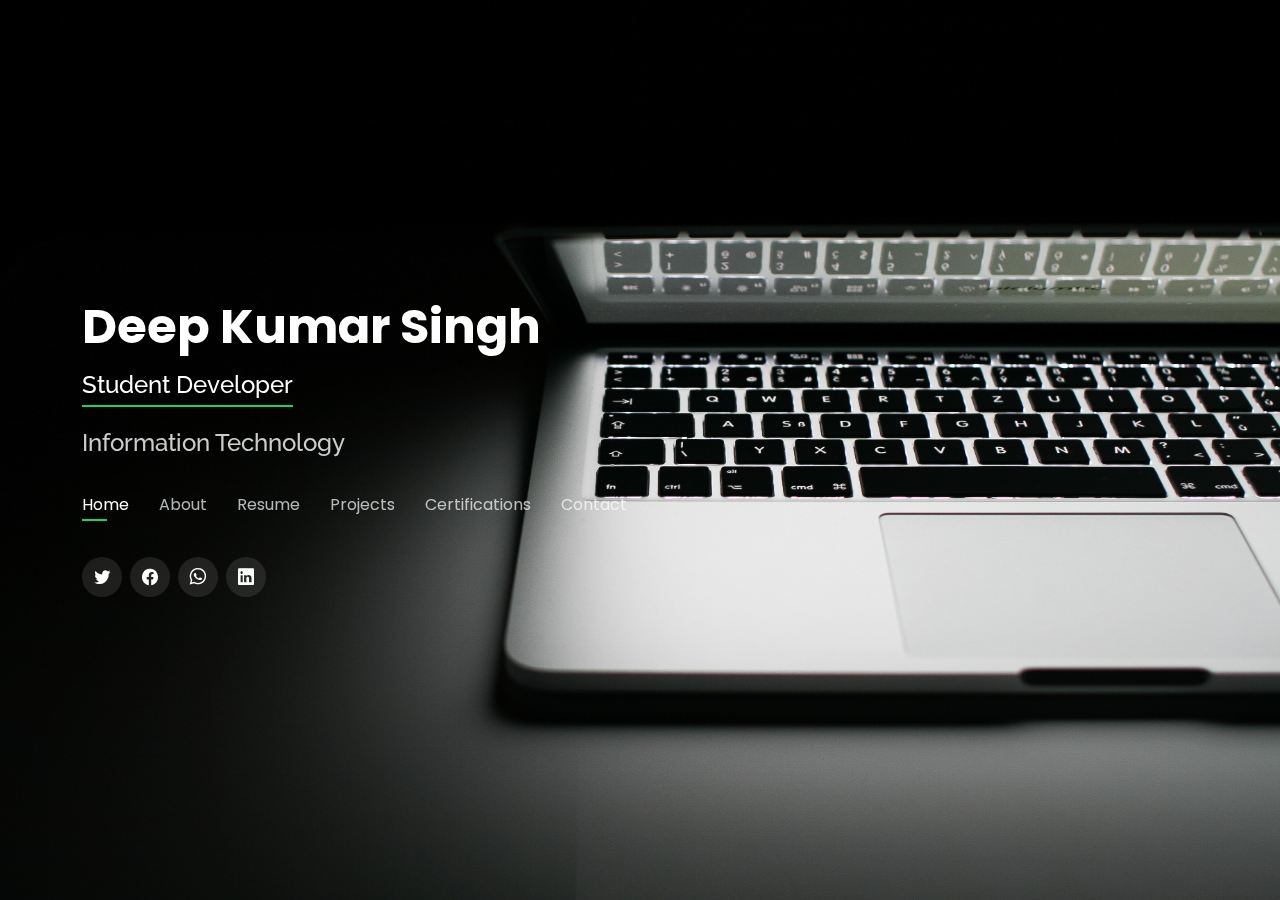
==== index.html @ 34a572dd "first commit" ====
<!DOCTYPE html>
<html lang="en">

<head>
  <meta charset="utf-8">
  <meta content="width=device-width, initial-scale=1.0" name="viewport">

  <title> DK Singh </title>
  <meta content="" name="description">
  <meta content="" name="keywords">

  <!-- Favicons -->
  <link href="assets/img/tab_logo.png" rel="icon">
  <link href="assets/img/apple-touch-icon.png" rel="apple-touch-icon">

  <!-- Google Fonts -->
  <link href="https://fonts.googleapis.com/css?family=Open+Sans:300,300i,400,400i,600,600i,700,700i|Raleway:300,300i,400,400i,500,500i,600,600i,700,700i|Poppins:300,300i,400,400i,500,500i,600,600i,700,700i" rel="stylesheet">

  <!-- Vendor CSS Files -->
  <link href="assets/vendor/bootstrap/css/bootstrap.min.css" rel="stylesheet">
  <link href="assets/vendor/bootstrap-icons/bootstrap-icons.css" rel="stylesheet">
  <link href="assets/vendor/boxicons/css/boxicons.min.css" rel="stylesheet">
  <link href="assets/vendor/glightbox/css/glightbox.min.css" rel="stylesheet">
  <link href="assets/vendor/remixicon/remixicon.css" rel="stylesheet">
  <link href="assets/vendor/swiper/swiper-bundle.min.css" rel="stylesheet">

  <!-- Template Main CSS File -->
  <link href="assets/css/style.css" rel="stylesheet">
</head>

<body>

  <!-- ======= Start of Header ======= -->
  <header id="header">
    <div class="container">
      <h1>
        <a href="index.html"> Deep Kumar Singh </a>
      </h1>      
      <h2> 
        <span> Student Developer </span> <br> <br>
        Information Technology 
      </h2>

      <!-- ======== Navbar Starts ======= -->
      <nav id="navbar" class="navbar">
        <ul>
          <li><a class="nav-link active" href="#header">Home</a></li>
          <li><a class="nav-link" href="#about">About</a></li>
          <li><a class="nav-link" href="#resume">Resume</a></li>
          <li><a class="nav-link" href="#portfolio">Projects</a></li>
          <li><a class="nav-link" href="#services">Certifications</a></li>
          <li><a class="nav-link" href="#contact">Contact</a></li>
        </ul>
        <i class="bi bi-list mobile-nav-toggle"></i>
      </nav>
      <!-- ======== Navbar Ends ======= -->

      <!-- ======== Social Media Links Starts ======= -->
      <div class="social-links">
        <a target="_blank" href="https://twitter.com/Deep_kmrsingh" class="twitter"><i class="bi bi-twitter"></i></a>
        <a target="_blank" href="https://www.facebook.com/people/Rockey-Mental/100054391650611" class="facebook"><i class="bi bi-facebook"></i></a>
        <a target="_blank" href="https://wa.me/+919016970666" class="whatsapp"><i class="bi bi-whatsapp"></i></a>
        <a target="_blank" href="https://www.linkedin.com/in/deep-kumar-singh-036a8b1a5" class="linkedin"><i class="bi bi-linkedin"></i></a>
      </div>
      <!-- ======== Social Media Links Ends ======= -->
    </div>
  </header>
  <!-- ======== End of Header ======= -->


  <!-- ======= Start of About Section ======= -->
  <section id="about" class="about">
    <!-- ======= Personal Deatils and Heading Start  ======= -->
    <div class="about-me container">
      <!-- ======= Page Heading Start  ======= -->
      <div class="section-title">
        <h2> About </h2>
        <p> Learn more about me </p>
      </div>
      <!-- ======= Page Heading Ends  ======= -->

      <!-- ======= Personal Details Start  ======= -->
      <div class="row">
        <!-- ======= For Profile Image ======= -->
        <div class="col-lg-4" data-aos="fade-right">
          <img style="border-radius: 50%;" src="assets/img/Profile Image.jpg" class="img-fluid" alt="Profile Picture">
        </div>
        <!-- ======= For Profile Image ======= -->

        <!-- ======= About Me Starts ======= -->
        <div class="col-lg-8 pt-4 pt-lg-0 content" data-aos="fade-left">
          <h3> Engineering Graduate </h3>
          <p class="fst-italic">
            I'm a engineering graduate from AD Patel 
            Institute of Technology, Anand, Gujarat, 
            in the field of Information Technology. 
            My intrest goes in Algorithms and Data 
            Structure, Operating Systems and Cyber 
            Security. <br>
            Favorite quote : The world is full of 
            knowledge, be a aspirant to it. "To 
            raise new questions, new possibilities, 
            to regard old problems from a new angle, 
            requires creative imagination and 
            marks real advance in science."
          </p>
          <div class="row">
            <div class="col-lg-6">
              <ul>
                <li> 
                  <i class="bi bi-chevron-right"> </i> 
                  <strong> Qualification: </strong> 
                  <span> Graduate </span> 
                </li>
                <li> 
                  <i class="bi bi-chevron-right"> </i> 
                  <strong> Email: </strong> 
                  <span> 17it.deepkumarsingh@adit.ac.in </span> 
                </li>                
                <li> 
                  <i class="bi bi-chevron-right"> </i> 
                  <strong> City: </strong> 
                  <span> Anand, Gujarat </span> 
                </li>
              </ul>
            </div>
            <div class="col-lg-6">
              <ul>
                <li> 
                  <i class="bi bi-chevron-right"> </i> 
                  <strong> Age: </strong> 
                  <span> 21 </span> 
                </li>
                <li> 
                  <i class="bi bi-chevron-right"> </i> 
                  <strong> Phone: </strong> 
                  <span> +91 9016970666 </span> 
                </li>
                <li> 
                  <i class="bi bi-chevron-right"> </i> 
                  <strong> Freelance: </strong> 
                  <span> Currently not Available </span> 
                </li>
              </ul>
            </div>
          </div>

          <hr>
          <!-- ======= About Coding Profiles Start ======= -->
          <h5> Coding Profiles: </h5> <br>
          <div class="row">
            <div class="col-lg-6">
              <ul>
                <li> 
                  <i class="bi bi-chevron-right"> </i> 
                  <a target="_blank" href="https://auth.geeksforgeeks.org/user/mentalrockey988/profile"> GeeksForGeeks </a> 
                </li>
                <li> 
                  <i class="bi bi-chevron-right"> </i> 
                  <a target="_blank" href="https://www.codechef.com/users/dksingh_123"> CodeChef </a> 
                </li>                
              </ul>
            </div>
            <div class="col-lg-6">
              <ul>
                <li> 
                  <i class="bi bi-chevron-right"> </i> 
                  <a target="_blank" href="https://github.com/dksnipper"> GitHub </a> 
                </li>
                <li> 
                  <i class="bi bi-chevron-right"> </i> 
                  <a target="_blank" href="https://www.hackerrank.com/deepadit27?hr_r=1"> HackerRank </a> 
                </li>
              </ul>
            </div>
          </div>
          <!-- ======= About Coding Profiles Ends ======= -->

          <hr>
          <!-- ======= About Languages Known Start ======= -->
          <h5> Languages Known: </h5> <br>
          <div class="row">
            <div class="col-lg-6">
              <ul>
                <li> 
                  <i class="bi bi-chevron-right"> </i> 
                  <strong> English </strong> 
                  <span> : Professional Working Proficiency </span> 
                </li>
                <li> 
                  <i class="bi bi-chevron-right"> </i> 
                  <strong> Hindi </strong> 
                  <span> : Mother Tounge </span> 
                </li>                
              </ul>
            </div>
            <div class="col-lg-6">
              <ul>
                <li> 
                  <i class="bi bi-chevron-right"> </i> 
                  <strong> Gujarati </strong> 
                  <span> : Elementary Proficiency </span> 
                </li>
              </ul>
            </div>
          </div>
          <!-- ======= About Languages Known Ends ======= -->
        </div>
        <!-- ======= About Me Ends ======= -->
      </div>
      <!-- ======= Personal Details Ends  ======= -->
    </div>
    <!-- ======= Personal Deatils and Heading Ends  ======= -->
    
    <!-- ======= Skills Start  ======= -->
    <div class="skills container">
      <div class="section-title">
        <h2> Professional and Personal Skills </h2>
      </div>
      <div class="row skills-content">
        <!-- ======= Left Side Skills Start ======= -->
        <div class="col-lg-6">
          <div class="progress">
            <span class="skill"> Data Structures &amp; Algorithms <i class="val"> 90% </i> </span>
            <div class="progress-bar-wrap">
              <div class="progress-bar" role="progressbar" aria-valuenow="90" aria-valuemin="0" aria-valuemax="100"></div>
            </div>
          </div>
          <div class="progress">
            <span class="skill"> Python <i class="val"> 80% </i> </span>
            <div class="progress-bar-wrap">
              <div class="progress-bar" role="progressbar" aria-valuenow="80" aria-valuemin="0" aria-valuemax="100"></div>
            </div>
          </div>
          <div class="progress">
            <span class="skill"> HTML &amp; CSS <i class="val"> 85% </i> </span>
            <div class="progress-bar-wrap">
              <div class="progress-bar" role="progressbar" aria-valuenow="85" aria-valuemin="0" aria-valuemax="100"></div>
            </div>
          </div>
          <div class="progress">
            <span class="skill"> Bootstap &amp; JavaScript <i class="val"> 65% </i> </span>
            <div class="progress-bar-wrap">
              <div class="progress-bar" role="progressbar" aria-valuenow="65" aria-valuemin="0" aria-valuemax="100"></div>
            </div>
          </div>
          <div class="progress">
            <span class="skill"> Team Work <i class="val"> 100% </i> </span>
            <div class="progress-bar-wrap">
              <div class="progress-bar" role="progressbar" aria-valuenow="100" aria-valuemin="0" aria-valuemax="100"></div>
            </div>
          </div>
        </div>
        <!-- ======= Left Side Skills Ends ======= -->
        
        <!-- ======= Right Side Skills Start ======= -->
        <div class="col-lg-6">
          <div class="progress">
            <span class="skill"> OOPS concept <i class="val"> 100% </i> </span>
            <div class="progress-bar-wrap">
              <div class="progress-bar" role="progressbar" aria-valuenow="100" aria-valuemin="0" aria-valuemax="100"></div>
            </div>
          </div>
          <div class="progress">
            <span class="skill"> C++ <i class="val"> 80% </i> </span>
            <div class="progress-bar-wrap">
              <div class="progress-bar" role="progressbar" aria-valuenow="80" aria-valuemin="0" aria-valuemax="100"></div>
            </div>
          </div>
          <div class="progress">
            <span class="skill"> PHP <i class="val"> 80% </i> </span>
            <div class="progress-bar-wrap">
              <div class="progress-bar" role="progressbar" aria-valuenow="80" aria-valuemin="0" aria-valuemax="100"></div>
            </div>
          </div>
          <div class="progress">
            <span class="skill"> Work Ethics <i class="val"> 100% </i> </span>
            <div class="progress-bar-wrap">
              <div class="progress-bar" role="progressbar" aria-valuenow="100" aria-valuemin="0" aria-valuemax="100"></div>
            </div>
          </div>
          <div class="progress">
            <span class="skill"> Team Lead <i class="val"> 60%</i> </span>
            <div class="progress-bar-wrap">
              <div class="progress-bar" role="progressbar" aria-valuenow="60" aria-valuemin="0" aria-valuemax="100"></div>
            </div>
          </div>
        </div>
        <!-- ======= Right Side Skills Ends ======= -->
      </div>
    </div>
    <!-- ======= Skills Ends  ======= -->

    <!-- ======= Hobbies and Interests Start ======= -->
    <div class="interests container">
      <div class="section-title">
        <h2> Hobbies &amp; Interests</h2>
      </div>
      <div class="row">
        <div class="col-lg-3 col-md-4">
          <div class="icon-box">
            <i class="ri-dribbble-fill" style="color: #ffbb2c;"></i>
            <h3> Sports &amp; Games </h3>
          </div>
        </div>
        <div class="col-lg-3 col-md-4 mt-4 mt-md-0">
          <div class="icon-box">
            <i class="ri-disc-line" style="color: #5578ff;"></i>
            <h3> Listening Music </h3>
          </div>
        </div>
        <div class="col-lg-3 col-md-4 mt-4 mt-md-0">
          <div class="icon-box">
            <i class="bi bi-book-half" style="color: #e80368;"></i>
            <h3> Reading Books </h3>
          </div>
        </div>
        <div class="col-lg-3 col-md-4 mt-4 mt-lg-0">
          <div class="icon-box">
            <i class="ri-palette-line" style="color: #e361ff;"></i>
            <h3> Sketching & Painting </h3>
          </div>
        </div>
        <div class="col-lg-3 col-md-4 mt-4">
          <div class="icon-box">
            <i class="ri-chrome-line" style="color: #47aeff;"></i>
            <h3> Browsing Internet </h3>
          </div>
        </div>
      </div>
    </div>
    <!-- ======= Hobbies and Interests Ends ======= -->
  </section>
  <!-- ======= End of About Section ======= -->


  <!-- ======= Resume Section Start ======= -->
  <section id="resume" class="resume">
    <div class="container">
      <div class="section-title">
        <h2> Resume </h2>
        <p> 
          Check My Resume
          <a target="_blank" href="assets/doc/Resume.pdf">
            <i class="ri-file-download-line"> Download </i>
          </a> 
        </p> 
      </div>

      <div class="row">
        <!-- ======= Left Side Start ======= -->
        <div class="col-lg-6">
          <!-- ======= Left Item 1 Start ======= -->
          <h3 class="resume-title"> Sumary </h3>
          <div class="resume-item pb-0">
            <h4> Deep Kumar Singh </h4>
            <p>
              <em>  
                Innovative and deadline-driven Student Developer, currently 
                developing only personal projects based on PHP, from initial concept to 
                final product.
              </em>
            </p>
            <p>
              <ul>
                <li> Anand, Gujarat </li>
                <li> +91 9016970666 </li>
                <li> 17it.deepkumarsingh@adit.ac.in </li>
              </ul>
            </p>
          </div>
          <!-- ======= Left Item 1 Ends ======= -->

          <!-- ======= Left Item 2 Start ======= -->
          <h3 class="resume-title"> Education </h3> 
          <div class="resume-item">
            <h4> Bachelor of Engineering </h4>
            <h5> 2017 - Present </h5>
            <p>
              <em>
                A.D. Patel Institute of Technology
              </em>
            </p>
            <p> 
              <ul>
                <li> Pursuing Graduation in Information & Technology </li>
                <li> Current CGPA : 8.15 </li>
              </ul>
            </p>
          </div>
          <div class="resume-item">
            <h4> Schooling </h4>
            <h5> 2005 - 2017 </h5>
            <p>
              <em>
                Kendriya Vidyalaya
              </em>
            </p>
            <p>
              <ul>
                <li> Completed my HSC with Physics, Chemistry, Mathematics and Biology along with Physical Education as an additional subject </li>
                <li> Total Scoreed Percentage : 78.40% </li>
              </ul>
            </p>
          </div>
          <!-- ======= Left Item 2 Ends ======= -->

          <!-- ======= Left Item 3 Start ======= -->
          <h3> Achievements </h3>
          <div class="resume-item">
            <p>
              <ul>
                <li> Secured 1 rank in Discovery Challenge in our college organised by Scaler Academy at National Level. </li>
                <li> Participated in green Olympiad and International Mathematics Olympiad. </li>
                <li> Participated in National Children Science Congress. </li>
                <li> Participated and represented Gujarat Technological University in AIU (All India University) nation level in Water Polo. </li>
              </ul>
            </p>
          </div>
          <!-- ======= Left Item 3 Ends ======= -->
        </div>
        <!-- ======= Left Side Ends ======= -->
        
        <!-- ======= Right Side Start ======= -->
        <div class="col-lg-6">
          <!-- ======= Right Item 1 Start ======= -->
          <h3 class="resume-title"> Personal Projects </h3>
          <div class="resume-item">
            <h4> CrackIt </h4>
            <h5> November 2020 - December 2020 </h5>
          </div>
          <div class="resume-item">
            <h4> Virtual Card System </h4>
            <h5> July 2020 - May 2021 </h5>
          </div>
          <div class="resume-item">
            <h4> Hostel Management System </h4>
            <h5> Feburary 2020 </h5>
          </div>
          <div class="resume-item">
            <h4> System for communication between special people </h4>
            <h5> September 2019 - October 2019 </h5>
          </div>
          <div class="resume-item">
            <h4> Tatkal Reservation System </h4>
            <h5> April 2018 - March 2020 </h5>
          </div>
          <!-- ======= Right Item 1 Ends ======= -->

          <!-- ======= Right Item 2 Start ======= -->
          <h3 class="resume-title"> Work Experience</h3>
          <div class="resume-item">
            <h4> TCS Campus Ambassador </h4>
            <h5> May 2020 - Present</h5>
            <p> 
              <em> 
                A.D. Patel Institute of Technology 
              </em>
            </p>
            <p>
              <ul>
                <li> 
                  Working as a team member of TCS Campus Ambassadors 
                  and acting as a bridge between the collage students 
                  and TCS Company in the Gujarat region 
                </li>
              </ul>
            </p>
          </div>
          <div class="resume-item">
            <h4> Student Training and Placement Coordinator </h4>
            <h5> Feburary 2020 - Present</h5>
            <p> 
              <em> 
                A.D. Patel Institute of Technology 
              </em>
            </p>
            <p>
              <ul>
                <li> 
                  Working as a Student TPC and acting as a bridge between the collage students,
                  and different compnies which are intrested in campus drive in our collage 
                </li>
              </ul>
            </p>
          </div>
          <!-- ======= Right Item 2 Ends ======= -->
        </div>
        <!-- ======= Right Side Ends ======= -->
      </div>
    </div>
  </section>
  <!-- ======= Resume Section Ends ======= -->


<!-- ======= Project Section Start ======= -->
<section id="portfolio" class="portfolio">
  <div class="container">
    <div class="section-title">
      <p> Projects </p>
    </div>
    <div class="row">
      <div class="col-lg-12 d-flex justify-content-center">
        <ul id="portfolio-flters">
          <li data-filter="*" class="filter-active"> All Projects </li>
          <li data-filter=".filter-app"> Major Projects </li>
          <li data-filter=".filter-web"> Minor Projects </li>
        </ul>
      </div>
    </div>
    <div class="row portfolio-container">
      <div class="col-lg-4 col-md-6 portfolio-item filter-app">
        <div class="portfolio-wrap">
          <img src="assets/img/project/tatkal.webp" class="img-fluid" alt="Project Image">
          <div class="portfolio-info">
            <p> Tatkal Reservation System </p>
            <div class="portfolio-links">
              <a href="assets/img/project/tatkal.webp" data-gallery="portfolioGallery" class="portfolio-lightbox" title="Tatkal Reservation System"> <i class="bx bx-plus"> </i> </a>
              <a href="assets/project/rms.html" data-gallery="portfolioDetailsGallery" data-glightbox="type: external" class="portfolio-details-lightbox" title="Portfolio Details"><i class="bx bx-link"></i></a>
            </div>
          </div>
        </div>
      </div>
      <div class="col-lg-4 col-md-6 portfolio-item filter-web">
        <div class="portfolio-wrap">
          <img src="assets/img/project/c++.jpg" class="img-fluid" alt="Project Image">
          <div class="portfolio-info">
            <p> Creating Your First C++ Application </p>
            <div class="portfolio-links">
              <a href="assets/img/project/c++.jpg" data-gallery="portfolioGallery" class="portfolio-lightbox" title="Creating Your First C++ Application"><i class="bx bx-plus"></i></a>
              <a href="assets/project/cpp.html" data-gallery="portfolioDetailsGallery" data-glightbox="type: external" class="portfolio-details-lightbox" title="Portfolio Details"><i class="bx bx-link"></i></a>
            </div>
          </div>
        </div>
      </div>
      <div class="col-lg-4 col-md-6 portfolio-item filter-app">
        <div class="portfolio-wrap">
          <img src="assets/img/project/crackit.JPG" class="img-fluid" alt="Project Image">
          <div class="portfolio-info">
            <p> CrackIt </p>
            <div class="portfolio-links">
              <a href="assets/img/project/crackit.JPG" data-gallery="portfolioGallery" class="portfolio-lightbox" title="CrackIt"><i class="bx bx-plus"></i></a>
              <a href="assets/project/crackit.html" data-gallery="portfolioDetailsGallery" data-glightbox="type: external" class="portfolio-details-lightbox" title="Portfolio Details"><i class="bx bx-link"></i></a>
            </div>
          </div>
        </div>
      </div>
      <div class="col-lg-4 col-md-6 portfolio-item filter-web">
        <div class="portfolio-wrap">
          <img src="assets/img/project/wordpress.png" class="img-fluid" alt="Project Image">
          <div class="portfolio-info">
            <p> Build a Full Website using WordPress </p>
            <div class="portfolio-links">
              <a href="assets/img/project/wordpress.png" data-gallery="portfolioGallery" class="portfolio-lightbox" title="Build a Full Website using WordPress"><i class="bx bx-plus"></i></a>
              <a href="assets/project/wordpress.html" data-gallery="portfolioDetailsGallery" data-glightbox="type: external" class="portfolio-details-lightbox" title="Portfolio Details"><i class="bx bx-link"></i></a>
            </div>
          </div>
        </div>
      </div>
      <div class="col-lg-4 col-md-6 portfolio-item filter-app">
        <div class="portfolio-wrap">
          <img src="assets/img/project/hms.png" class="img-fluid" alt="Project Image">
          <div class="portfolio-info">
            <p> Hostel Management System </p>
            <div class="portfolio-links">
              <a href="assets/img/project/hms.png" data-gallery="portfolioGallery" class="portfolio-lightbox" title="Hostel Management System"><i class="bx bx-plus"></i></a>
              <a href="assets/project/hms.html" data-gallery="portfolioDetailsGallery" data-glightbox="type: external" class="portfolio-details-lightbox" title="Portfolio Details"><i class="bx bx-link"></i></a>
            </div>
          </div>
        </div>
      </div>
      <div class="col-lg-4 col-md-6 portfolio-item filter-web">
        <div class="portfolio-wrap">
          <img src="assets/img/project/android.png" class="img-fluid" alt="Project Image">
          <div class="portfolio-info">
            <p> Build an App in Android Studio using Activities </p>
            <div class="portfolio-links">
              <a href="assets/img/project/android.png" data-gallery="portfolioGallery" class="portfolio-lightbox" title="Build an App in Android Studio using Activities"><i class="bx bx-plus"></i></a>
              <a href="assets/project/android.html" data-gallery="portfolioDetailsGallery" data-glightbox="type: external" class="portfolio-details-lightbox" title="Portfolio Details"><i class="bx bx-link"></i></a>
            </div>
          </div>
        </div>
      </div>
      <div class="col-lg-4 col-md-6 portfolio-item filter-app">
        <div class="portfolio-wrap">
          <img src="assets/img/project/communication.webp" class="img-fluid" alt="Project Image">
          <div class="portfolio-info">
            <p> System for Communication between Special People </p>
            <div class="portfolio-links">
              <a href="assets/img/project/communication.webp" data-gallery="portfolioGallery" class="portfolio-lightbox" title="System for Communication between Special People"><i class="bx bx-plus"></i></a>
              <a href="assets/project/system_for_communication.html" data-gallery="portfolioDetailsGallery" data-glightbox="type: external" class="portfolio-details-lightbox" title="Portfolio Details"><i class="bx bx-link"></i></a>
            </div>
          </div>
        </div>
      </div>
      <div class="col-lg-4 col-md-6 portfolio-item filter-web">
        <div class="portfolio-wrap">
          <img src="assets/img/project/cshap.png" class="img-fluid" alt="Project Image">
          <div class="portfolio-info">
            <p> Learn to Code using C# on VS Code </p>
            <div class="portfolio-links">
              <a href="assets/img/project/cshap.png" data-gallery="portfolioGallery" class="portfolio-lightbox" title="Learn to Code using C# on VS Code"><i class="bx bx-plus"></i></a>
              <a href="assets/project/vscode.html" data-gallery="portfolioDetailsGallery" data-glightbox="type: external" class="portfolio-details-lightbox" title="Portfolio Details"><i class="bx bx-link"></i></a>
            </div>
          </div>
        </div>
      </div>
      <div class="col-lg-4 col-md-6 portfolio-item filter-app">
        <div class="portfolio-wrap">
          <img src="assets/img/project/vpay.jpeg" class="img-fluid" alt="Project Image">
          <div class="portfolio-info">
            <p> Virtual Card System </p>
            <div class="portfolio-links">
              <a href="assets/img/project/vpay.jpeg" data-gallery="portfolioGallery" class="portfolio-lightbox" title="Virtual Card System"><i class="bx bx-plus"></i></a>
              <a href="assets/project/vpay.html" data-gallery="portfolioDetailsGallery" data-glightbox="type: external" class="portfolio-details-lightbox" title="Portfolio Details"><i class="bx bx-link"></i></a>
            </div>
          </div>
        </div>
      </div>
    </div>
  </div>
</section>
<!-- ======= Project Section Ends ======= -->


  <!-- ======= Certification Section Start ======= -->
  <section id="services" class="services">
    <div class="container">
      <div class="section-title">
        <h2> My Certifications </h2>
      </div>
      <div class="row">
        <div class="col-lg-4 col-md-6 d-flex align-items-stretch">
          <div class="icon-box">
            <div class="icon"> <i class="bx bx-folder"> </i> </div>
            <h4> <a target="_blank" href="https://drive.google.com/drive/folders/1Dq80ybWC6Muxs8c6gYtTaBpC6ayoUVCu?usp=sharing"> Python </a> </h4>
            <p> These are the certificates achived from different e-leraning portals in the subjects related to Python </p>
          </div>
        </div>
        <div class="col-lg-4 col-md-6 d-flex align-items-stretch mt-4 mt-md-0">
          <div class="icon-box">
            <div class="icon"> <i class="bx bx-folder"> </i> </div>
            <h4><a target="_blank" href="https://drive.google.com/drive/folders/13jBJwMz_5-MSLZIlN3Ba_8_s8q9WG72p?usp=sharing"> Computer &amp; Cyber Security </a> </h4>
            <p> These are the certificates achived from different e-leraning portals in the subjects related to Security. </p>
          </div>
        </div>
        <div class="col-lg-4 col-md-6 d-flex align-items-stretch mt-4 mt-lg-0">
          <div class="icon-box">
            <div class="icon"> <i class="bx bx-folder"> </i> </div>
            <h4> <a target="_blank" href="https://drive.google.com/drive/folders/1vZVD8jLsAaGKNy3MDDFvWmfFmAMXUDuW?usp=sharing"> C &amp; C++ </a> </h4>
            <p> These are the certificates achived from different e-leraning portals in the subjects related to C and C++ programming anguages </p>
          </div>
        </div>
        <div class="col-lg-4 col-md-6 d-flex align-items-stretch mt-4">
          <div class="icon-box">
            <div class="icon"><i class="bx bx-folder"></i></div>
            <h4><a target="_blank" href="https://drive.google.com/drive/folders/1UMwoJVwpCfdvJnrNWVSg2384gaSZVBOl?usp=sharing"> DataBase </a></h4>
            <p> These are the certificates achived from different e-leraning portals in the subjects related to DBMS </p>
          </div>
        </div>
        <div class="col-lg-4 col-md-6 d-flex align-items-stretch mt-4">
          <div class="icon-box">
            <div class="icon"><i class="bx bx-folder"></i></div>
            <h4><a target="_blank" href="https://drive.google.com/drive/folders/1auJOYDjPIn_jnklnL_hA2xEXqyXPTl7x?usp=sharing"> Project Management </a></h4>
            <p> These are the certificates achived from different e-leraning portals in the understanding of projects </p>
          </div>
        </div>
        <div class="col-lg-4 col-md-6 d-flex align-items-stretch mt-4">
          <div class="icon-box">
            <div class="icon"><i class="bx bx-folder"></i></div>
            <h4><a target="_blank" href="https://drive.google.com/drive/folders/1CSbbcwoZZfr6FjMAmpESegEPg5oVV1Ty?usp=sharing"> Advanced Data Science </a></h4>
            <p> These are the certificates achived from different e-leraning portals in the subjects related to Data Science </p>
          </div>
        </div>
        <div class="col-lg-4 col-md-6 d-flex align-items-stretch mt-4">
          <div class="icon-box">
            <div class="icon"><i class="bx bx-folder"></i></div>
            <h4><a target="_blank" href="https://drive.google.com/drive/folders/1BE6AkiHAnKoLP1b4SB7uMeYmlHQXkCX2?usp=sharing"> Artificial Intelligence </a></h4>
            <p> These are the certificates achived from different e-leraning portals in the subjects of Artificial Intelligence </p>
          </div>
        </div>
        <div class="col-lg-4 col-md-6 d-flex align-items-stretch mt-4">
          <div class="icon-box">
            <div class="icon"><i class="bx bx-folder"></i></div>
            <h4><a target="_blank" href="https://drive.google.com/drive/folders/1yGTfrEebapCr-hceokOTRsKFeV2EkxWb?usp=sharing"> Digital Marketing </a></h4>
            <p> These are the certificates achived from Google Analytics Academy in the field of Digital Marketing </p>
          </div>
        </div>
        <div class="col-lg-4 col-md-6 d-flex align-items-stretch mt-4">
          <div class="icon-box">
            <div class="icon"><i class="bx bx-folder"></i></div>
            <h4><a target="_blank" href="https://drive.google.com/drive/folders/1Qlfy3lTcF0iwEvG5D9svE82indR-puhr?usp=sharing"> Big Data </a></h4>
            <p> These are the certificates achived from different e-leraning portals in the subject of Big Data </p>
          </div>
        </div>
        <div class="col-lg-4 col-md-6 d-flex align-items-stretch mt-4">
          <div class="icon-box">
            <div class="icon"><i class="bx bx-folder"></i></div>
            <h4><a target="_blank" href="https://drive.google.com/drive/folders/1Gyx9YGjcYoQTFAWAxpOlFsVxq2hi5U09?usp=sharing"> JAVA </a></h4>
            <p> These are the certificates achived from different e-leraning portals in the subjects related to JAVA </p>
          </div>
        </div>
        <div class="col-lg-4 col-md-6 d-flex align-items-stretch mt-4">
          <div class="icon-box">
            <div class="icon"><i class="bx bx-folder"></i></div>
            <h4><a target="_blank" href="https://drive.google.com/drive/folders/1lRsM2L2HPMBLHkBBNHFfwSH9rHHe3sh5?usp=sharing"> UNIX </a></h4>
            <p> These are the certificates achived from different e-leraning portals in the subjects related to Unix </p>
          </div>
        </div>
        <div class="col-lg-4 col-md-6 d-flex align-items-stretch mt-4">
          <div class="icon-box">
            <div class="icon"><i class="bx bx-folder"></i></div>
            <h4><a target="_blank" href="https://drive.google.com/drive/folders/14FatooPuMSroUH4xkUsPk19ZSHmh_ChN?usp=sharing"> Blockchain </a></h4>
            <p> These are the certificates achived from different e-leraning portals in the subjects related to Blockchain </p>
          </div>
        </div>
        <div class="col-lg-4 col-md-6 d-flex align-items-stretch mt-4">
          <div class="icon-box">
            <div class="icon"><i class="bx bx-folder"></i></div>
            <h4><a target="_blank" href="https://drive.google.com/drive/folders/1KkgLneqAyith7TZrF82EyvjNlEVgRmA0?usp=sharing"> Skill Development </a></h4>
            <p> These are the certificates achived from different e-leraning portals in the different topics of Skill Development </p>
          </div>
        </div>
        <div class="col-lg-4 col-md-6 d-flex align-items-stretch mt-4">
          <div class="icon-box">
            <div class="icon"><i class="bx bx-folder"></i></div>
            <h4><a target="_blank" href="https://drive.google.com/drive/folders/1A4_TOQ6LjugtRN-MusKwIiTpjLt97p6A?usp=sharing"> Soft Skills </a></h4>
            <p> These are the certificates achived from different e-leraning portals for enhancing the soft skills of a person </p>
          </div>
        </div>
      </div>
    </div>
  </section>
  <!-- ======= Certification Section End ======= -->


  <!-- ======= Contact Section Start ======= -->
  <section id="contact" class="contact">
    <div class="container">
      <div class="section-title">
        <h2> Contact </h2>
        <p> Contact Me </p>
      </div>
      <div class="row mt-2">
        <div class="col-md-6 d-flex align-items-stretch">
          <div class="info-box">
            <i class="bx bx-map"></i>
            <h3> My Address </h3>
            <p> Anand, Gujarat </p>
          </div>
        </div>
        <div class="col-md-6 mt-4 mt-md-0 d-flex align-items-stretch">
          <div class="info-box">
            <i class="bx bx-share-alt"></i>
            <h3> Social Profiles </h3>
            <div class="social-links">
              <a target="_blank" href="https://twitter.com/Deep_kmrsingh" class="twitter"><i class="bi bi-twitter"></i></a>
              <a target="_blank" href="https://www.facebook.com/people/Rockey-Mental/100054391650611" class="facebook"><i class="bi bi-facebook"></i></a>
              <a target="_blank" href="https://wa.me/+919016970666" class="whatsapp"><i class="bi bi-whatsapp"></i></a>
              <a target="_blank" href="https://www.linkedin.com/in/deep-kumar-singh-036a8b1a5" class="linkedin"><i class="bi bi-linkedin"></i></a>
            </div>
          </div>
        </div>
        <div class="col-md-6 mt-4 d-flex align-items-stretch">
          <div class="info-box">
            <i class="bx bx-envelope"></i>
            <h3> Mail me at </h3>
            <p> 17it.deepkumarsingh@adit.ac.in </p>
          </div>
        </div>
        <div class="col-md-6 mt-4 d-flex align-items-stretch">
          <div class="info-box">
            <i class="bx bx-phone-call"></i>
            <h3> Call Me </h3>
            <p> +91 9016970666 </p>
          </div>
        </div>
      </div>
      <form action="forms/contact.php" method="post" role="form" class="php-email-form mt-4">
        <div class="row">
          <div class="col-md-6 form-group">
            <input type="text" name="name" class="form-control" id="name" placeholder="Your Name" required>
          </div>
          <div class="col-md-6 form-group mt-3 mt-md-0">
            <input type="email" class="form-control" name="email" id="email" placeholder="Your Email" required>
          </div>
        </div>
        <div class="form-group mt-3">
          <input type="text" class="form-control" name="subject" id="subject" placeholder="Subject" required>
        </div>
        <div class="form-group mt-3">
          <textarea class="form-control" name="message" rows="5" placeholder="Message" required></textarea>
        </div>
        <div class="my-3">
          <div class="loading"> Loading </div>
          <div class="error-message"></div>
          <div class="sent-message"> Your message has been sent. Thank you! </div>
        </div>
        <div class="text-center"><button type="submit"> Send Message </button></div>
      </form>
    </div>
  </section>
  <!-- ======= Contact Section Ends ======= -->


  <!-- ======= Vendor JS Files Starts ======= -->
  <script src="assets/vendor/bootstrap/js/bootstrap.bundle.min.js"></script>
  <script src="assets/vendor/glightbox/js/glightbox.min.js"></script>
  <script src="assets/vendor/isotope-layout/isotope.pkgd.min.js"></script>
  <script src="assets/vendor/php-email-form/validate.js"></script>
  <script src="assets/vendor/purecounter/purecounter.js"></script>
  <script src="assets/vendor/swiper/swiper-bundle.min.js"></script>
  <script src="assets/vendor/waypoints/noframework.waypoints.js"></script>
  <!-- ======= Vendor JS Files Ends ======= -->

  <!-- ======= Main JS File Start ======= -->
  <script src="assets/js/main.js"> </script>
  <!-- ======= Main JS File Ends ======= -->

</body>
</html>
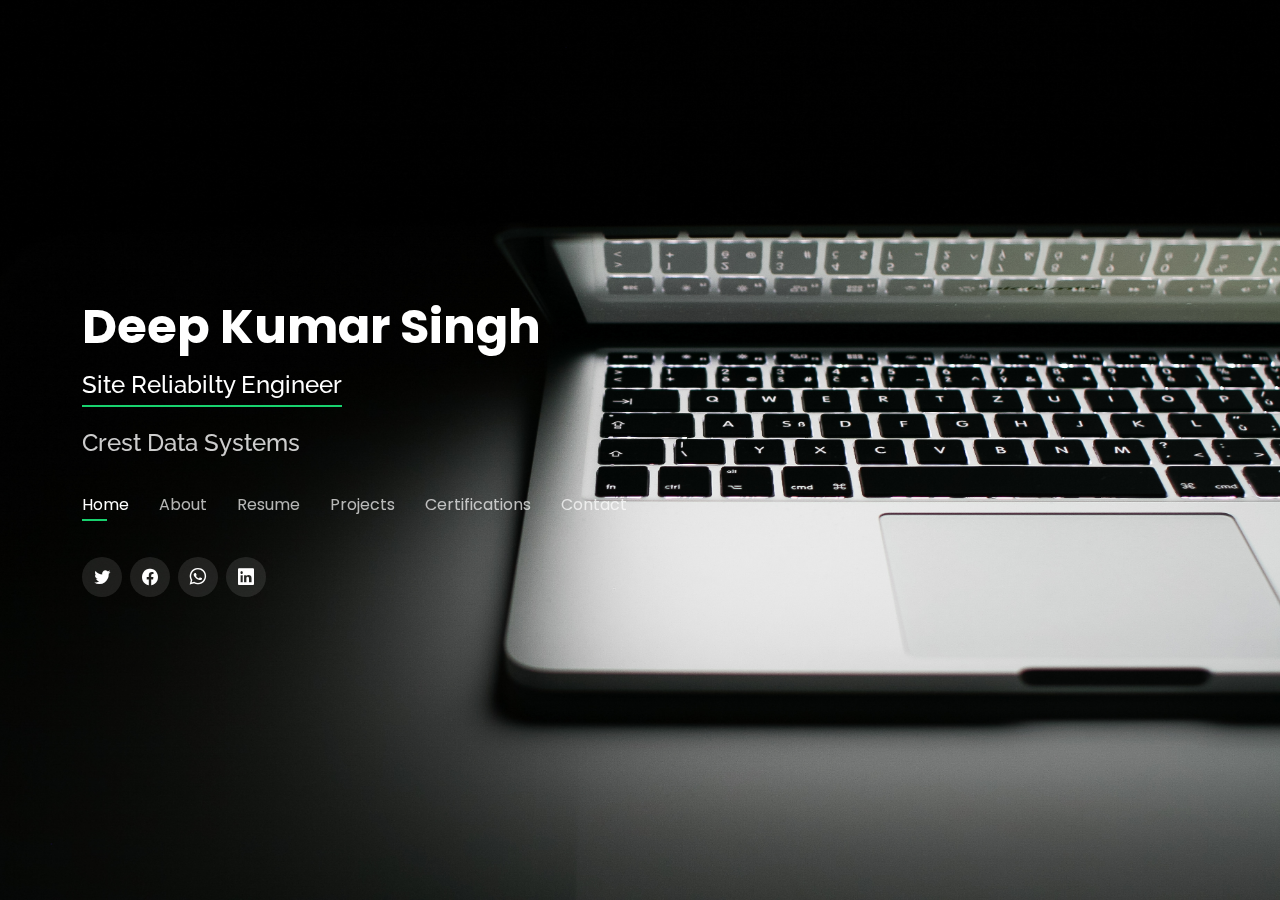
==== commit c27c19e3: "Update index.html" ====
--- a/index.html
+++ b/index.html
@@ -37,8 +37,8 @@
         <a href="index.html"> Deep Kumar Singh </a>
       </h1>      
       <h2> 
-        <span> Student Developer </span> <br> <br>
-        Information Technology 
+        <span> Site Reliabilty Engineer </span> <br> <br>
+        Crest Data Systems 
       </h2>
 
       <!-- ======== Navbar Starts ======= -->
@@ -59,7 +59,7 @@
       <div class="social-links">
         <a target="_blank" href="https://twitter.com/Deep_kmrsingh" class="twitter"><i class="bi bi-twitter"></i></a>
         <a target="_blank" href="https://www.facebook.com/people/Rockey-Mental/100054391650611" class="facebook"><i class="bi bi-facebook"></i></a>
-        <a target="_blank" href="https://wa.me/+919016970666" class="whatsapp"><i class="bi bi-whatsapp"></i></a>
+        <a target="_blank" href="https://wa.me/+918849741486" class="whatsapp"><i class="bi bi-whatsapp"></i></a>
         <a target="_blank" href="https://www.linkedin.com/in/deep-kumar-singh-036a8b1a5" class="linkedin"><i class="bi bi-linkedin"></i></a>
       </div>
       <!-- ======== Social Media Links Ends ======= -->
@@ -115,12 +115,12 @@
                 <li> 
                   <i class="bi bi-chevron-right"> </i> 
                   <strong> Email: </strong> 
-                  <span> 17it.deepkumarsingh@adit.ac.in </span> 
+                  <span> deep.singh@crestdatasys.com </span> 
                 </li>                
                 <li> 
                   <i class="bi bi-chevron-right"> </i> 
                   <strong> City: </strong> 
-                  <span> Anand, Gujarat </span> 
+                  <span> Ahmedabad, Gujarat </span> 
                 </li>
               </ul>
             </div>
@@ -134,7 +134,7 @@
                 <li> 
                   <i class="bi bi-chevron-right"> </i> 
                   <strong> Phone: </strong> 
-                  <span> +91 9016970666 </span> 
+                  <span> +91 8849741486 </span> 
                 </li>
                 <li> 
                   <i class="bi bi-chevron-right"> </i> 
@@ -165,7 +165,7 @@
               <ul>
                 <li> 
                   <i class="bi bi-chevron-right"> </i> 
-                  <a target="_blank" href="https://github.com/dksnipper"> GitHub </a> 
+                  <a target="_blank" href="https://github.com/deep-kmr-singh"> GitHub </a> 
                 </li>
                 <li> 
                   <i class="bi bi-chevron-right"> </i> 
@@ -356,16 +356,16 @@
             <h4> Deep Kumar Singh </h4>
             <p>
               <em>  
-                Innovative and deadline-driven Student Developer, currently 
+                SRE at Crest Data Systems and deadline-driven Project Designer and Developer, currently 
                 developing only personal projects based on PHP, from initial concept to 
                 final product.
               </em>
             </p>
             <p>
               <ul>
-                <li> Anand, Gujarat </li>
-                <li> +91 9016970666 </li>
-                <li> 17it.deepkumarsingh@adit.ac.in </li>
+                <li> Ahmedabad, Gujarat </li>
+                <li> +91 8849741486 </li>
+                <li> deep.singh@crestdatasys.com </li>
               </ul>
             </p>
           </div>
@@ -375,7 +375,7 @@
           <h3 class="resume-title"> Education </h3> 
           <div class="resume-item">
             <h4> Bachelor of Engineering </h4>
-            <h5> 2017 - Present </h5>
+            <h5> 2017 - 2021 </h5>
             <p>
               <em>
                 A.D. Patel Institute of Technology
@@ -383,8 +383,8 @@
             </p>
             <p> 
               <ul>
-                <li> Pursuing Graduation in Information & Technology </li>
-                <li> Current CGPA : 8.15 </li>
+                <li> Graduation in Information & Technology </li>
+                <li> CGPA : 8.58 </li>
               </ul>
             </p>
           </div>
@@ -450,36 +450,20 @@
           <!-- ======= Right Item 2 Start ======= -->
           <h3 class="resume-title"> Work Experience</h3>
           <div class="resume-item">
-            <h4> TCS Campus Ambassador </h4>
-            <h5> May 2020 - Present</h5>
+            <h4> Site Reliability Engineer </h4>
+            <h5> June 2021 - Present</h5>
             <p> 
               <em> 
-                A.D. Patel Institute of Technology 
+                Crest Data Systems. 
               </em>
             </p>
             <p>
               <ul>
                 <li> 
-                  Working as a team member of TCS Campus Ambassadors 
-                  and acting as a bridge between the collage students 
-                  and TCS Company in the Gujarat region 
-                </li>
-              </ul>
-            </p>
-          </div>
-          <div class="resume-item">
-            <h4> Student Training and Placement Coordinator </h4>
-            <h5> Feburary 2020 - Present</h5>
-            <p> 
-              <em> 
-                A.D. Patel Institute of Technology 
-              </em>
-            </p>
-            <p>
-              <ul>
-                <li> 
-                  Working as a Student TPC and acting as a bridge between the collage students,
-                  and different compnies which are intrested in campus drive in our collage 
+                  Working as a SRE at Crest Data Systems, to keep the 
+                  organization focused on what ultimately matters to 
+                  our customers: making sure the platforms and services 
+                  they rely on, are available when they want to use them.
                 </li>
               </ul>
             </p>
@@ -746,7 +730,7 @@
           <div class="info-box">
             <i class="bx bx-map"></i>
             <h3> My Address </h3>
-            <p> Anand, Gujarat </p>
+            <p> Ahmedabad, Gujarat </p>
           </div>
         </div>
         <div class="col-md-6 mt-4 mt-md-0 d-flex align-items-stretch">
@@ -756,7 +740,7 @@
             <div class="social-links">
               <a target="_blank" href="https://twitter.com/Deep_kmrsingh" class="twitter"><i class="bi bi-twitter"></i></a>
               <a target="_blank" href="https://www.facebook.com/people/Rockey-Mental/100054391650611" class="facebook"><i class="bi bi-facebook"></i></a>
-              <a target="_blank" href="https://wa.me/+919016970666" class="whatsapp"><i class="bi bi-whatsapp"></i></a>
+              <a target="_blank" href="https://wa.me/+918849741486" class="whatsapp"><i class="bi bi-whatsapp"></i></a>
               <a target="_blank" href="https://www.linkedin.com/in/deep-kumar-singh-036a8b1a5" class="linkedin"><i class="bi bi-linkedin"></i></a>
             </div>
           </div>
@@ -765,14 +749,14 @@
           <div class="info-box">
             <i class="bx bx-envelope"></i>
             <h3> Mail me at </h3>
-            <p> 17it.deepkumarsingh@adit.ac.in </p>
+            <p> deep.singh@crestdatasys.com </p>
           </div>
         </div>
         <div class="col-md-6 mt-4 d-flex align-items-stretch">
           <div class="info-box">
             <i class="bx bx-phone-call"></i>
             <h3> Call Me </h3>
-            <p> +91 9016970666 </p>
+            <p> +91 8849741486 </p>
           </div>
         </div>
       </div>
@@ -818,4 +802,4 @@
   <!-- ======= Main JS File Ends ======= -->
 
 </body>
-</html>+</html>
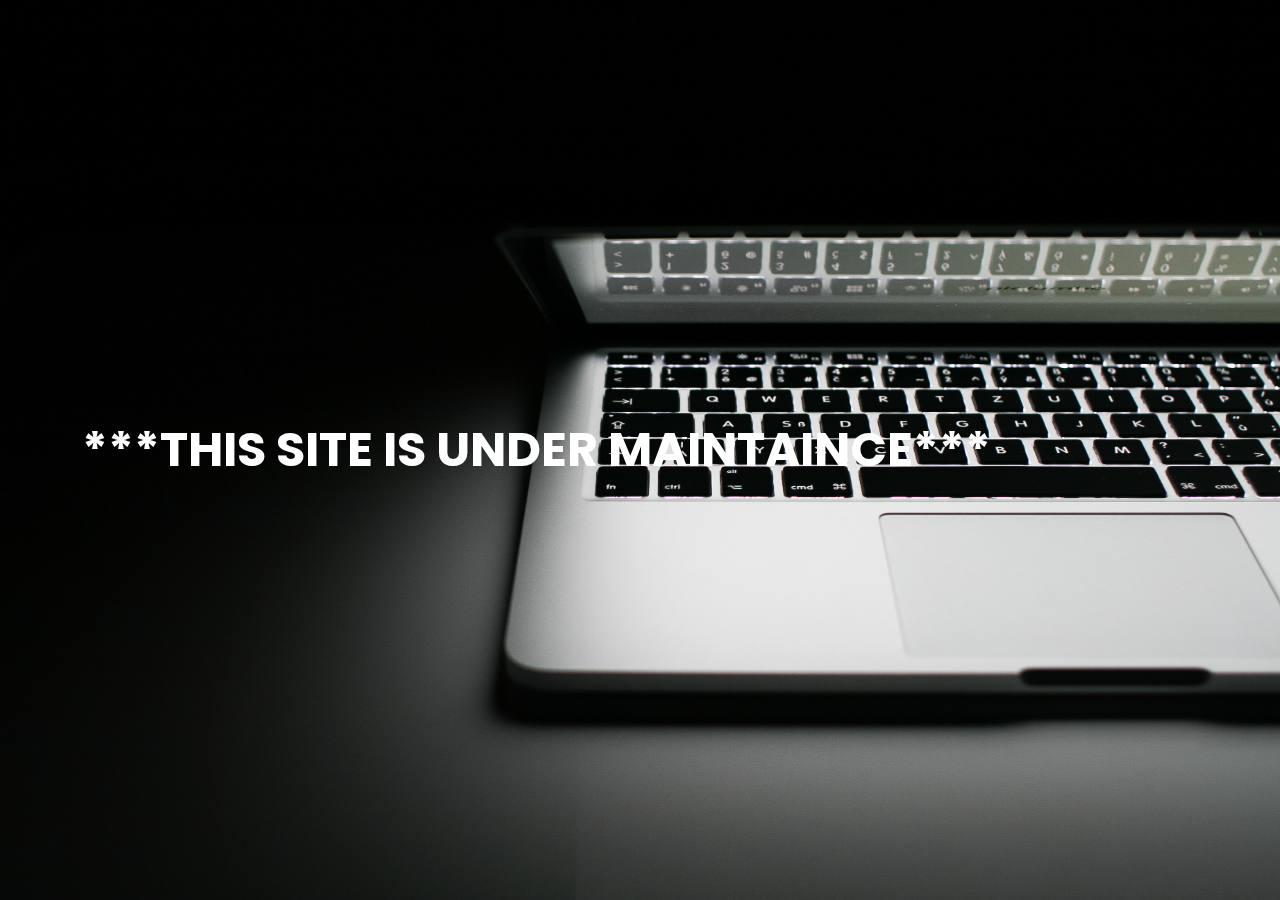
==== commit 9353e17b: "Update index.html" ====
--- a/index.html
+++ b/index.html
@@ -34,772 +34,7 @@
   <header id="header">
     <div class="container">
       <h1>
-        <a href="index.html"> Deep Kumar Singh </a>
-      </h1>      
-      <h2> 
-        <span> Site Reliabilty Engineer </span> <br> <br>
-        Crest Data Systems 
-      </h2>
-
-      <!-- ======== Navbar Starts ======= -->
-      <nav id="navbar" class="navbar">
-        <ul>
-          <li><a class="nav-link active" href="#header">Home</a></li>
-          <li><a class="nav-link" href="#about">About</a></li>
-          <li><a class="nav-link" href="#resume">Resume</a></li>
-          <li><a class="nav-link" href="#portfolio">Projects</a></li>
-          <li><a class="nav-link" href="#services">Certifications</a></li>
-          <li><a class="nav-link" href="#contact">Contact</a></li>
-        </ul>
-        <i class="bi bi-list mobile-nav-toggle"></i>
-      </nav>
-      <!-- ======== Navbar Ends ======= -->
-
-      <!-- ======== Social Media Links Starts ======= -->
-      <div class="social-links">
-        <a target="_blank" href="https://twitter.com/Deep_kmrsingh" class="twitter"><i class="bi bi-twitter"></i></a>
-        <a target="_blank" href="https://www.facebook.com/people/Rockey-Mental/100054391650611" class="facebook"><i class="bi bi-facebook"></i></a>
-        <a target="_blank" href="https://wa.me/+918849741486" class="whatsapp"><i class="bi bi-whatsapp"></i></a>
-        <a target="_blank" href="https://www.linkedin.com/in/deep-kumar-singh-036a8b1a5" class="linkedin"><i class="bi bi-linkedin"></i></a>
-      </div>
-      <!-- ======== Social Media Links Ends ======= -->
-    </div>
-  </header>
-  <!-- ======== End of Header ======= -->
-
-
-  <!-- ======= Start of About Section ======= -->
-  <section id="about" class="about">
-    <!-- ======= Personal Deatils and Heading Start  ======= -->
-    <div class="about-me container">
-      <!-- ======= Page Heading Start  ======= -->
-      <div class="section-title">
-        <h2> About </h2>
-        <p> Learn more about me </p>
-      </div>
-      <!-- ======= Page Heading Ends  ======= -->
-
-      <!-- ======= Personal Details Start  ======= -->
-      <div class="row">
-        <!-- ======= For Profile Image ======= -->
-        <div class="col-lg-4" data-aos="fade-right">
-          <img style="border-radius: 50%;" src="assets/img/Profile Image.jpg" class="img-fluid" alt="Profile Picture">
-        </div>
-        <!-- ======= For Profile Image ======= -->
-
-        <!-- ======= About Me Starts ======= -->
-        <div class="col-lg-8 pt-4 pt-lg-0 content" data-aos="fade-left">
-          <h3> Engineering Graduate </h3>
-          <p class="fst-italic">
-            I'm a engineering graduate from AD Patel 
-            Institute of Technology, Anand, Gujarat, 
-            in the field of Information Technology. 
-            My intrest goes in Algorithms and Data 
-            Structure, Operating Systems and Cyber 
-            Security. <br>
-            Favorite quote : The world is full of 
-            knowledge, be a aspirant to it. "To 
-            raise new questions, new possibilities, 
-            to regard old problems from a new angle, 
-            requires creative imagination and 
-            marks real advance in science."
-          </p>
-          <div class="row">
-            <div class="col-lg-6">
-              <ul>
-                <li> 
-                  <i class="bi bi-chevron-right"> </i> 
-                  <strong> Qualification: </strong> 
-                  <span> Graduate </span> 
-                </li>
-                <li> 
-                  <i class="bi bi-chevron-right"> </i> 
-                  <strong> Email: </strong> 
-                  <span> deep.singh@crestdatasys.com </span> 
-                </li>                
-                <li> 
-                  <i class="bi bi-chevron-right"> </i> 
-                  <strong> City: </strong> 
-                  <span> Ahmedabad, Gujarat </span> 
-                </li>
-              </ul>
-            </div>
-            <div class="col-lg-6">
-              <ul>
-                <li> 
-                  <i class="bi bi-chevron-right"> </i> 
-                  <strong> Age: </strong> 
-                  <span> 21 </span> 
-                </li>
-                <li> 
-                  <i class="bi bi-chevron-right"> </i> 
-                  <strong> Phone: </strong> 
-                  <span> +91 8849741486 </span> 
-                </li>
-                <li> 
-                  <i class="bi bi-chevron-right"> </i> 
-                  <strong> Freelance: </strong> 
-                  <span> Currently not Available </span> 
-                </li>
-              </ul>
-            </div>
-          </div>
-
-          <hr>
-          <!-- ======= About Coding Profiles Start ======= -->
-          <h5> Coding Profiles: </h5> <br>
-          <div class="row">
-            <div class="col-lg-6">
-              <ul>
-                <li> 
-                  <i class="bi bi-chevron-right"> </i> 
-                  <a target="_blank" href="https://auth.geeksforgeeks.org/user/mentalrockey988/profile"> GeeksForGeeks </a> 
-                </li>
-                <li> 
-                  <i class="bi bi-chevron-right"> </i> 
-                  <a target="_blank" href="https://www.codechef.com/users/dksingh_123"> CodeChef </a> 
-                </li>                
-              </ul>
-            </div>
-            <div class="col-lg-6">
-              <ul>
-                <li> 
-                  <i class="bi bi-chevron-right"> </i> 
-                  <a target="_blank" href="https://github.com/deep-kmr-singh"> GitHub </a> 
-                </li>
-                <li> 
-                  <i class="bi bi-chevron-right"> </i> 
-                  <a target="_blank" href="https://www.hackerrank.com/deepadit27?hr_r=1"> HackerRank </a> 
-                </li>
-              </ul>
-            </div>
-          </div>
-          <!-- ======= About Coding Profiles Ends ======= -->
-
-          <hr>
-          <!-- ======= About Languages Known Start ======= -->
-          <h5> Languages Known: </h5> <br>
-          <div class="row">
-            <div class="col-lg-6">
-              <ul>
-                <li> 
-                  <i class="bi bi-chevron-right"> </i> 
-                  <strong> English </strong> 
-                  <span> : Professional Working Proficiency </span> 
-                </li>
-                <li> 
-                  <i class="bi bi-chevron-right"> </i> 
-                  <strong> Hindi </strong> 
-                  <span> : Mother Tounge </span> 
-                </li>                
-              </ul>
-            </div>
-            <div class="col-lg-6">
-              <ul>
-                <li> 
-                  <i class="bi bi-chevron-right"> </i> 
-                  <strong> Gujarati </strong> 
-                  <span> : Elementary Proficiency </span> 
-                </li>
-              </ul>
-            </div>
-          </div>
-          <!-- ======= About Languages Known Ends ======= -->
-        </div>
-        <!-- ======= About Me Ends ======= -->
-      </div>
-      <!-- ======= Personal Details Ends  ======= -->
-    </div>
-    <!-- ======= Personal Deatils and Heading Ends  ======= -->
-    
-    <!-- ======= Skills Start  ======= -->
-    <div class="skills container">
-      <div class="section-title">
-        <h2> Professional and Personal Skills </h2>
-      </div>
-      <div class="row skills-content">
-        <!-- ======= Left Side Skills Start ======= -->
-        <div class="col-lg-6">
-          <div class="progress">
-            <span class="skill"> Data Structures &amp; Algorithms <i class="val"> 90% </i> </span>
-            <div class="progress-bar-wrap">
-              <div class="progress-bar" role="progressbar" aria-valuenow="90" aria-valuemin="0" aria-valuemax="100"></div>
-            </div>
-          </div>
-          <div class="progress">
-            <span class="skill"> Python <i class="val"> 80% </i> </span>
-            <div class="progress-bar-wrap">
-              <div class="progress-bar" role="progressbar" aria-valuenow="80" aria-valuemin="0" aria-valuemax="100"></div>
-            </div>
-          </div>
-          <div class="progress">
-            <span class="skill"> HTML &amp; CSS <i class="val"> 85% </i> </span>
-            <div class="progress-bar-wrap">
-              <div class="progress-bar" role="progressbar" aria-valuenow="85" aria-valuemin="0" aria-valuemax="100"></div>
-            </div>
-          </div>
-          <div class="progress">
-            <span class="skill"> Bootstap &amp; JavaScript <i class="val"> 65% </i> </span>
-            <div class="progress-bar-wrap">
-              <div class="progress-bar" role="progressbar" aria-valuenow="65" aria-valuemin="0" aria-valuemax="100"></div>
-            </div>
-          </div>
-          <div class="progress">
-            <span class="skill"> Team Work <i class="val"> 100% </i> </span>
-            <div class="progress-bar-wrap">
-              <div class="progress-bar" role="progressbar" aria-valuenow="100" aria-valuemin="0" aria-valuemax="100"></div>
-            </div>
-          </div>
-        </div>
-        <!-- ======= Left Side Skills Ends ======= -->
-        
-        <!-- ======= Right Side Skills Start ======= -->
-        <div class="col-lg-6">
-          <div class="progress">
-            <span class="skill"> OOPS concept <i class="val"> 100% </i> </span>
-            <div class="progress-bar-wrap">
-              <div class="progress-bar" role="progressbar" aria-valuenow="100" aria-valuemin="0" aria-valuemax="100"></div>
-            </div>
-          </div>
-          <div class="progress">
-            <span class="skill"> C++ <i class="val"> 80% </i> </span>
-            <div class="progress-bar-wrap">
-              <div class="progress-bar" role="progressbar" aria-valuenow="80" aria-valuemin="0" aria-valuemax="100"></div>
-            </div>
-          </div>
-          <div class="progress">
-            <span class="skill"> PHP <i class="val"> 80% </i> </span>
-            <div class="progress-bar-wrap">
-              <div class="progress-bar" role="progressbar" aria-valuenow="80" aria-valuemin="0" aria-valuemax="100"></div>
-            </div>
-          </div>
-          <div class="progress">
-            <span class="skill"> Work Ethics <i class="val"> 100% </i> </span>
-            <div class="progress-bar-wrap">
-              <div class="progress-bar" role="progressbar" aria-valuenow="100" aria-valuemin="0" aria-valuemax="100"></div>
-            </div>
-          </div>
-          <div class="progress">
-            <span class="skill"> Team Lead <i class="val"> 60%</i> </span>
-            <div class="progress-bar-wrap">
-              <div class="progress-bar" role="progressbar" aria-valuenow="60" aria-valuemin="0" aria-valuemax="100"></div>
-            </div>
-          </div>
-        </div>
-        <!-- ======= Right Side Skills Ends ======= -->
-      </div>
-    </div>
-    <!-- ======= Skills Ends  ======= -->
-
-    <!-- ======= Hobbies and Interests Start ======= -->
-    <div class="interests container">
-      <div class="section-title">
-        <h2> Hobbies &amp; Interests</h2>
-      </div>
-      <div class="row">
-        <div class="col-lg-3 col-md-4">
-          <div class="icon-box">
-            <i class="ri-dribbble-fill" style="color: #ffbb2c;"></i>
-            <h3> Sports &amp; Games </h3>
-          </div>
-        </div>
-        <div class="col-lg-3 col-md-4 mt-4 mt-md-0">
-          <div class="icon-box">
-            <i class="ri-disc-line" style="color: #5578ff;"></i>
-            <h3> Listening Music </h3>
-          </div>
-        </div>
-        <div class="col-lg-3 col-md-4 mt-4 mt-md-0">
-          <div class="icon-box">
-            <i class="bi bi-book-half" style="color: #e80368;"></i>
-            <h3> Reading Books </h3>
-          </div>
-        </div>
-        <div class="col-lg-3 col-md-4 mt-4 mt-lg-0">
-          <div class="icon-box">
-            <i class="ri-palette-line" style="color: #e361ff;"></i>
-            <h3> Sketching & Painting </h3>
-          </div>
-        </div>
-        <div class="col-lg-3 col-md-4 mt-4">
-          <div class="icon-box">
-            <i class="ri-chrome-line" style="color: #47aeff;"></i>
-            <h3> Browsing Internet </h3>
-          </div>
-        </div>
-      </div>
-    </div>
-    <!-- ======= Hobbies and Interests Ends ======= -->
-  </section>
-  <!-- ======= End of About Section ======= -->
-
-
-  <!-- ======= Resume Section Start ======= -->
-  <section id="resume" class="resume">
-    <div class="container">
-      <div class="section-title">
-        <h2> Resume </h2>
-        <p> 
-          Check My Resume
-          <a target="_blank" href="assets/doc/Resume.pdf">
-            <i class="ri-file-download-line"> Download </i>
-          </a> 
-        </p> 
-      </div>
-
-      <div class="row">
-        <!-- ======= Left Side Start ======= -->
-        <div class="col-lg-6">
-          <!-- ======= Left Item 1 Start ======= -->
-          <h3 class="resume-title"> Sumary </h3>
-          <div class="resume-item pb-0">
-            <h4> Deep Kumar Singh </h4>
-            <p>
-              <em>  
-                SRE at Crest Data Systems and deadline-driven Project Designer and Developer, currently 
-                developing only personal projects based on PHP, from initial concept to 
-                final product.
-              </em>
-            </p>
-            <p>
-              <ul>
-                <li> Ahmedabad, Gujarat </li>
-                <li> +91 8849741486 </li>
-                <li> deep.singh@crestdatasys.com </li>
-              </ul>
-            </p>
-          </div>
-          <!-- ======= Left Item 1 Ends ======= -->
-
-          <!-- ======= Left Item 2 Start ======= -->
-          <h3 class="resume-title"> Education </h3> 
-          <div class="resume-item">
-            <h4> Bachelor of Engineering </h4>
-            <h5> 2017 - 2021 </h5>
-            <p>
-              <em>
-                A.D. Patel Institute of Technology
-              </em>
-            </p>
-            <p> 
-              <ul>
-                <li> Graduation in Information & Technology </li>
-                <li> CGPA : 8.58 </li>
-              </ul>
-            </p>
-          </div>
-          <div class="resume-item">
-            <h4> Schooling </h4>
-            <h5> 2005 - 2017 </h5>
-            <p>
-              <em>
-                Kendriya Vidyalaya
-              </em>
-            </p>
-            <p>
-              <ul>
-                <li> Completed my HSC with Physics, Chemistry, Mathematics and Biology along with Physical Education as an additional subject </li>
-                <li> Total Scoreed Percentage : 78.40% </li>
-              </ul>
-            </p>
-          </div>
-          <!-- ======= Left Item 2 Ends ======= -->
-
-          <!-- ======= Left Item 3 Start ======= -->
-          <h3> Achievements </h3>
-          <div class="resume-item">
-            <p>
-              <ul>
-                <li> Secured 1 rank in Discovery Challenge in our college organised by Scaler Academy at National Level. </li>
-                <li> Participated in green Olympiad and International Mathematics Olympiad. </li>
-                <li> Participated in National Children Science Congress. </li>
-                <li> Participated and represented Gujarat Technological University in AIU (All India University) nation level in Water Polo. </li>
-              </ul>
-            </p>
-          </div>
-          <!-- ======= Left Item 3 Ends ======= -->
-        </div>
-        <!-- ======= Left Side Ends ======= -->
-        
-        <!-- ======= Right Side Start ======= -->
-        <div class="col-lg-6">
-          <!-- ======= Right Item 1 Start ======= -->
-          <h3 class="resume-title"> Personal Projects </h3>
-          <div class="resume-item">
-            <h4> CrackIt </h4>
-            <h5> November 2020 - December 2020 </h5>
-          </div>
-          <div class="resume-item">
-            <h4> Virtual Card System </h4>
-            <h5> July 2020 - May 2021 </h5>
-          </div>
-          <div class="resume-item">
-            <h4> Hostel Management System </h4>
-            <h5> Feburary 2020 </h5>
-          </div>
-          <div class="resume-item">
-            <h4> System for communication between special people </h4>
-            <h5> September 2019 - October 2019 </h5>
-          </div>
-          <div class="resume-item">
-            <h4> Tatkal Reservation System </h4>
-            <h5> April 2018 - March 2020 </h5>
-          </div>
-          <!-- ======= Right Item 1 Ends ======= -->
-
-          <!-- ======= Right Item 2 Start ======= -->
-          <h3 class="resume-title"> Work Experience</h3>
-          <div class="resume-item">
-            <h4> Site Reliability Engineer </h4>
-            <h5> June 2021 - Present</h5>
-            <p> 
-              <em> 
-                Crest Data Systems. 
-              </em>
-            </p>
-            <p>
-              <ul>
-                <li> 
-                  Working as a SRE at Crest Data Systems, to keep the 
-                  organization focused on what ultimately matters to 
-                  our customers: making sure the platforms and services 
-                  they rely on, are available when they want to use them.
-                </li>
-              </ul>
-            </p>
-          </div>
-          <!-- ======= Right Item 2 Ends ======= -->
-        </div>
-        <!-- ======= Right Side Ends ======= -->
-      </div>
-    </div>
-  </section>
-  <!-- ======= Resume Section Ends ======= -->
-
-
-<!-- ======= Project Section Start ======= -->
-<section id="portfolio" class="portfolio">
-  <div class="container">
-    <div class="section-title">
-      <p> Projects </p>
-    </div>
-    <div class="row">
-      <div class="col-lg-12 d-flex justify-content-center">
-        <ul id="portfolio-flters">
-          <li data-filter="*" class="filter-active"> All Projects </li>
-          <li data-filter=".filter-app"> Major Projects </li>
-          <li data-filter=".filter-web"> Minor Projects </li>
-        </ul>
-      </div>
-    </div>
-    <div class="row portfolio-container">
-      <div class="col-lg-4 col-md-6 portfolio-item filter-app">
-        <div class="portfolio-wrap">
-          <img src="assets/img/project/tatkal.webp" class="img-fluid" alt="Project Image">
-          <div class="portfolio-info">
-            <p> Tatkal Reservation System </p>
-            <div class="portfolio-links">
-              <a href="assets/img/project/tatkal.webp" data-gallery="portfolioGallery" class="portfolio-lightbox" title="Tatkal Reservation System"> <i class="bx bx-plus"> </i> </a>
-              <a href="assets/project/rms.html" data-gallery="portfolioDetailsGallery" data-glightbox="type: external" class="portfolio-details-lightbox" title="Portfolio Details"><i class="bx bx-link"></i></a>
-            </div>
-          </div>
-        </div>
-      </div>
-      <div class="col-lg-4 col-md-6 portfolio-item filter-web">
-        <div class="portfolio-wrap">
-          <img src="assets/img/project/c++.jpg" class="img-fluid" alt="Project Image">
-          <div class="portfolio-info">
-            <p> Creating Your First C++ Application </p>
-            <div class="portfolio-links">
-              <a href="assets/img/project/c++.jpg" data-gallery="portfolioGallery" class="portfolio-lightbox" title="Creating Your First C++ Application"><i class="bx bx-plus"></i></a>
-              <a href="assets/project/cpp.html" data-gallery="portfolioDetailsGallery" data-glightbox="type: external" class="portfolio-details-lightbox" title="Portfolio Details"><i class="bx bx-link"></i></a>
-            </div>
-          </div>
-        </div>
-      </div>
-      <div class="col-lg-4 col-md-6 portfolio-item filter-app">
-        <div class="portfolio-wrap">
-          <img src="assets/img/project/crackit.JPG" class="img-fluid" alt="Project Image">
-          <div class="portfolio-info">
-            <p> CrackIt </p>
-            <div class="portfolio-links">
-              <a href="assets/img/project/crackit.JPG" data-gallery="portfolioGallery" class="portfolio-lightbox" title="CrackIt"><i class="bx bx-plus"></i></a>
-              <a href="assets/project/crackit.html" data-gallery="portfolioDetailsGallery" data-glightbox="type: external" class="portfolio-details-lightbox" title="Portfolio Details"><i class="bx bx-link"></i></a>
-            </div>
-          </div>
-        </div>
-      </div>
-      <div class="col-lg-4 col-md-6 portfolio-item filter-web">
-        <div class="portfolio-wrap">
-          <img src="assets/img/project/wordpress.png" class="img-fluid" alt="Project Image">
-          <div class="portfolio-info">
-            <p> Build a Full Website using WordPress </p>
-            <div class="portfolio-links">
-              <a href="assets/img/project/wordpress.png" data-gallery="portfolioGallery" class="portfolio-lightbox" title="Build a Full Website using WordPress"><i class="bx bx-plus"></i></a>
-              <a href="assets/project/wordpress.html" data-gallery="portfolioDetailsGallery" data-glightbox="type: external" class="portfolio-details-lightbox" title="Portfolio Details"><i class="bx bx-link"></i></a>
-            </div>
-          </div>
-        </div>
-      </div>
-      <div class="col-lg-4 col-md-6 portfolio-item filter-app">
-        <div class="portfolio-wrap">
-          <img src="assets/img/project/hms.png" class="img-fluid" alt="Project Image">
-          <div class="portfolio-info">
-            <p> Hostel Management System </p>
-            <div class="portfolio-links">
-              <a href="assets/img/project/hms.png" data-gallery="portfolioGallery" class="portfolio-lightbox" title="Hostel Management System"><i class="bx bx-plus"></i></a>
-              <a href="assets/project/hms.html" data-gallery="portfolioDetailsGallery" data-glightbox="type: external" class="portfolio-details-lightbox" title="Portfolio Details"><i class="bx bx-link"></i></a>
-            </div>
-          </div>
-        </div>
-      </div>
-      <div class="col-lg-4 col-md-6 portfolio-item filter-web">
-        <div class="portfolio-wrap">
-          <img src="assets/img/project/android.png" class="img-fluid" alt="Project Image">
-          <div class="portfolio-info">
-            <p> Build an App in Android Studio using Activities </p>
-            <div class="portfolio-links">
-              <a href="assets/img/project/android.png" data-gallery="portfolioGallery" class="portfolio-lightbox" title="Build an App in Android Studio using Activities"><i class="bx bx-plus"></i></a>
-              <a href="assets/project/android.html" data-gallery="portfolioDetailsGallery" data-glightbox="type: external" class="portfolio-details-lightbox" title="Portfolio Details"><i class="bx bx-link"></i></a>
-            </div>
-          </div>
-        </div>
-      </div>
-      <div class="col-lg-4 col-md-6 portfolio-item filter-app">
-        <div class="portfolio-wrap">
-          <img src="assets/img/project/communication.webp" class="img-fluid" alt="Project Image">
-          <div class="portfolio-info">
-            <p> System for Communication between Special People </p>
-            <div class="portfolio-links">
-              <a href="assets/img/project/communication.webp" data-gallery="portfolioGallery" class="portfolio-lightbox" title="System for Communication between Special People"><i class="bx bx-plus"></i></a>
-              <a href="assets/project/system_for_communication.html" data-gallery="portfolioDetailsGallery" data-glightbox="type: external" class="portfolio-details-lightbox" title="Portfolio Details"><i class="bx bx-link"></i></a>
-            </div>
-          </div>
-        </div>
-      </div>
-      <div class="col-lg-4 col-md-6 portfolio-item filter-web">
-        <div class="portfolio-wrap">
-          <img src="assets/img/project/cshap.png" class="img-fluid" alt="Project Image">
-          <div class="portfolio-info">
-            <p> Learn to Code using C# on VS Code </p>
-            <div class="portfolio-links">
-              <a href="assets/img/project/cshap.png" data-gallery="portfolioGallery" class="portfolio-lightbox" title="Learn to Code using C# on VS Code"><i class="bx bx-plus"></i></a>
-              <a href="assets/project/vscode.html" data-gallery="portfolioDetailsGallery" data-glightbox="type: external" class="portfolio-details-lightbox" title="Portfolio Details"><i class="bx bx-link"></i></a>
-            </div>
-          </div>
-        </div>
-      </div>
-      <div class="col-lg-4 col-md-6 portfolio-item filter-app">
-        <div class="portfolio-wrap">
-          <img src="assets/img/project/vpay.jpeg" class="img-fluid" alt="Project Image">
-          <div class="portfolio-info">
-            <p> Virtual Card System </p>
-            <div class="portfolio-links">
-              <a href="assets/img/project/vpay.jpeg" data-gallery="portfolioGallery" class="portfolio-lightbox" title="Virtual Card System"><i class="bx bx-plus"></i></a>
-              <a href="assets/project/vpay.html" data-gallery="portfolioDetailsGallery" data-glightbox="type: external" class="portfolio-details-lightbox" title="Portfolio Details"><i class="bx bx-link"></i></a>
-            </div>
-          </div>
-        </div>
-      </div>
-    </div>
-  </div>
-</section>
-<!-- ======= Project Section Ends ======= -->
-
-
-  <!-- ======= Certification Section Start ======= -->
-  <section id="services" class="services">
-    <div class="container">
-      <div class="section-title">
-        <h2> My Certifications </h2>
-      </div>
-      <div class="row">
-        <div class="col-lg-4 col-md-6 d-flex align-items-stretch">
-          <div class="icon-box">
-            <div class="icon"> <i class="bx bx-folder"> </i> </div>
-            <h4> <a target="_blank" href="https://drive.google.com/drive/folders/1Dq80ybWC6Muxs8c6gYtTaBpC6ayoUVCu?usp=sharing"> Python </a> </h4>
-            <p> These are the certificates achived from different e-leraning portals in the subjects related to Python </p>
-          </div>
-        </div>
-        <div class="col-lg-4 col-md-6 d-flex align-items-stretch mt-4 mt-md-0">
-          <div class="icon-box">
-            <div class="icon"> <i class="bx bx-folder"> </i> </div>
-            <h4><a target="_blank" href="https://drive.google.com/drive/folders/13jBJwMz_5-MSLZIlN3Ba_8_s8q9WG72p?usp=sharing"> Computer &amp; Cyber Security </a> </h4>
-            <p> These are the certificates achived from different e-leraning portals in the subjects related to Security. </p>
-          </div>
-        </div>
-        <div class="col-lg-4 col-md-6 d-flex align-items-stretch mt-4 mt-lg-0">
-          <div class="icon-box">
-            <div class="icon"> <i class="bx bx-folder"> </i> </div>
-            <h4> <a target="_blank" href="https://drive.google.com/drive/folders/1vZVD8jLsAaGKNy3MDDFvWmfFmAMXUDuW?usp=sharing"> C &amp; C++ </a> </h4>
-            <p> These are the certificates achived from different e-leraning portals in the subjects related to C and C++ programming anguages </p>
-          </div>
-        </div>
-        <div class="col-lg-4 col-md-6 d-flex align-items-stretch mt-4">
-          <div class="icon-box">
-            <div class="icon"><i class="bx bx-folder"></i></div>
-            <h4><a target="_blank" href="https://drive.google.com/drive/folders/1UMwoJVwpCfdvJnrNWVSg2384gaSZVBOl?usp=sharing"> DataBase </a></h4>
-            <p> These are the certificates achived from different e-leraning portals in the subjects related to DBMS </p>
-          </div>
-        </div>
-        <div class="col-lg-4 col-md-6 d-flex align-items-stretch mt-4">
-          <div class="icon-box">
-            <div class="icon"><i class="bx bx-folder"></i></div>
-            <h4><a target="_blank" href="https://drive.google.com/drive/folders/1auJOYDjPIn_jnklnL_hA2xEXqyXPTl7x?usp=sharing"> Project Management </a></h4>
-            <p> These are the certificates achived from different e-leraning portals in the understanding of projects </p>
-          </div>
-        </div>
-        <div class="col-lg-4 col-md-6 d-flex align-items-stretch mt-4">
-          <div class="icon-box">
-            <div class="icon"><i class="bx bx-folder"></i></div>
-            <h4><a target="_blank" href="https://drive.google.com/drive/folders/1CSbbcwoZZfr6FjMAmpESegEPg5oVV1Ty?usp=sharing"> Advanced Data Science </a></h4>
-            <p> These are the certificates achived from different e-leraning portals in the subjects related to Data Science </p>
-          </div>
-        </div>
-        <div class="col-lg-4 col-md-6 d-flex align-items-stretch mt-4">
-          <div class="icon-box">
-            <div class="icon"><i class="bx bx-folder"></i></div>
-            <h4><a target="_blank" href="https://drive.google.com/drive/folders/1BE6AkiHAnKoLP1b4SB7uMeYmlHQXkCX2?usp=sharing"> Artificial Intelligence </a></h4>
-            <p> These are the certificates achived from different e-leraning portals in the subjects of Artificial Intelligence </p>
-          </div>
-        </div>
-        <div class="col-lg-4 col-md-6 d-flex align-items-stretch mt-4">
-          <div class="icon-box">
-            <div class="icon"><i class="bx bx-folder"></i></div>
-            <h4><a target="_blank" href="https://drive.google.com/drive/folders/1yGTfrEebapCr-hceokOTRsKFeV2EkxWb?usp=sharing"> Digital Marketing </a></h4>
-            <p> These are the certificates achived from Google Analytics Academy in the field of Digital Marketing </p>
-          </div>
-        </div>
-        <div class="col-lg-4 col-md-6 d-flex align-items-stretch mt-4">
-          <div class="icon-box">
-            <div class="icon"><i class="bx bx-folder"></i></div>
-            <h4><a target="_blank" href="https://drive.google.com/drive/folders/1Qlfy3lTcF0iwEvG5D9svE82indR-puhr?usp=sharing"> Big Data </a></h4>
-            <p> These are the certificates achived from different e-leraning portals in the subject of Big Data </p>
-          </div>
-        </div>
-        <div class="col-lg-4 col-md-6 d-flex align-items-stretch mt-4">
-          <div class="icon-box">
-            <div class="icon"><i class="bx bx-folder"></i></div>
-            <h4><a target="_blank" href="https://drive.google.com/drive/folders/1Gyx9YGjcYoQTFAWAxpOlFsVxq2hi5U09?usp=sharing"> JAVA </a></h4>
-            <p> These are the certificates achived from different e-leraning portals in the subjects related to JAVA </p>
-          </div>
-        </div>
-        <div class="col-lg-4 col-md-6 d-flex align-items-stretch mt-4">
-          <div class="icon-box">
-            <div class="icon"><i class="bx bx-folder"></i></div>
-            <h4><a target="_blank" href="https://drive.google.com/drive/folders/1lRsM2L2HPMBLHkBBNHFfwSH9rHHe3sh5?usp=sharing"> UNIX </a></h4>
-            <p> These are the certificates achived from different e-leraning portals in the subjects related to Unix </p>
-          </div>
-        </div>
-        <div class="col-lg-4 col-md-6 d-flex align-items-stretch mt-4">
-          <div class="icon-box">
-            <div class="icon"><i class="bx bx-folder"></i></div>
-            <h4><a target="_blank" href="https://drive.google.com/drive/folders/14FatooPuMSroUH4xkUsPk19ZSHmh_ChN?usp=sharing"> Blockchain </a></h4>
-            <p> These are the certificates achived from different e-leraning portals in the subjects related to Blockchain </p>
-          </div>
-        </div>
-        <div class="col-lg-4 col-md-6 d-flex align-items-stretch mt-4">
-          <div class="icon-box">
-            <div class="icon"><i class="bx bx-folder"></i></div>
-            <h4><a target="_blank" href="https://drive.google.com/drive/folders/1KkgLneqAyith7TZrF82EyvjNlEVgRmA0?usp=sharing"> Skill Development </a></h4>
-            <p> These are the certificates achived from different e-leraning portals in the different topics of Skill Development </p>
-          </div>
-        </div>
-        <div class="col-lg-4 col-md-6 d-flex align-items-stretch mt-4">
-          <div class="icon-box">
-            <div class="icon"><i class="bx bx-folder"></i></div>
-            <h4><a target="_blank" href="https://drive.google.com/drive/folders/1A4_TOQ6LjugtRN-MusKwIiTpjLt97p6A?usp=sharing"> Soft Skills </a></h4>
-            <p> These are the certificates achived from different e-leraning portals for enhancing the soft skills of a person </p>
-          </div>
-        </div>
-      </div>
-    </div>
-  </section>
-  <!-- ======= Certification Section End ======= -->
-
-
-  <!-- ======= Contact Section Start ======= -->
-  <section id="contact" class="contact">
-    <div class="container">
-      <div class="section-title">
-        <h2> Contact </h2>
-        <p> Contact Me </p>
-      </div>
-      <div class="row mt-2">
-        <div class="col-md-6 d-flex align-items-stretch">
-          <div class="info-box">
-            <i class="bx bx-map"></i>
-            <h3> My Address </h3>
-            <p> Ahmedabad, Gujarat </p>
-          </div>
-        </div>
-        <div class="col-md-6 mt-4 mt-md-0 d-flex align-items-stretch">
-          <div class="info-box">
-            <i class="bx bx-share-alt"></i>
-            <h3> Social Profiles </h3>
-            <div class="social-links">
-              <a target="_blank" href="https://twitter.com/Deep_kmrsingh" class="twitter"><i class="bi bi-twitter"></i></a>
-              <a target="_blank" href="https://www.facebook.com/people/Rockey-Mental/100054391650611" class="facebook"><i class="bi bi-facebook"></i></a>
-              <a target="_blank" href="https://wa.me/+918849741486" class="whatsapp"><i class="bi bi-whatsapp"></i></a>
-              <a target="_blank" href="https://www.linkedin.com/in/deep-kumar-singh-036a8b1a5" class="linkedin"><i class="bi bi-linkedin"></i></a>
-            </div>
-          </div>
-        </div>
-        <div class="col-md-6 mt-4 d-flex align-items-stretch">
-          <div class="info-box">
-            <i class="bx bx-envelope"></i>
-            <h3> Mail me at </h3>
-            <p> deep.singh@crestdatasys.com </p>
-          </div>
-        </div>
-        <div class="col-md-6 mt-4 d-flex align-items-stretch">
-          <div class="info-box">
-            <i class="bx bx-phone-call"></i>
-            <h3> Call Me </h3>
-            <p> +91 8849741486 </p>
-          </div>
-        </div>
-      </div>
-      <form action="forms/contact.php" method="post" role="form" class="php-email-form mt-4">
-        <div class="row">
-          <div class="col-md-6 form-group">
-            <input type="text" name="name" class="form-control" id="name" placeholder="Your Name" required>
-          </div>
-          <div class="col-md-6 form-group mt-3 mt-md-0">
-            <input type="email" class="form-control" name="email" id="email" placeholder="Your Email" required>
-          </div>
-        </div>
-        <div class="form-group mt-3">
-          <input type="text" class="form-control" name="subject" id="subject" placeholder="Subject" required>
-        </div>
-        <div class="form-group mt-3">
-          <textarea class="form-control" name="message" rows="5" placeholder="Message" required></textarea>
-        </div>
-        <div class="my-3">
-          <div class="loading"> Loading </div>
-          <div class="error-message"></div>
-          <div class="sent-message"> Your message has been sent. Thank you! </div>
-        </div>
-        <div class="text-center"><button type="submit"> Send Message </button></div>
-      </form>
-    </div>
-  </section>
-  <!-- ======= Contact Section Ends ======= -->
-
-
-  <!-- ======= Vendor JS Files Starts ======= -->
-  <script src="assets/vendor/bootstrap/js/bootstrap.bundle.min.js"></script>
-  <script src="assets/vendor/glightbox/js/glightbox.min.js"></script>
-  <script src="assets/vendor/isotope-layout/isotope.pkgd.min.js"></script>
-  <script src="assets/vendor/php-email-form/validate.js"></script>
-  <script src="assets/vendor/purecounter/purecounter.js"></script>
-  <script src="assets/vendor/swiper/swiper-bundle.min.js"></script>
-  <script src="assets/vendor/waypoints/noframework.waypoints.js"></script>
-  <!-- ======= Vendor JS Files Ends ======= -->
-
-  <!-- ======= Main JS File Start ======= -->
-  <script src="assets/js/main.js"> </script>
-  <!-- ======= Main JS File Ends ======= -->
-
+        <a href="index.html"> ***THIS SITE IS UNDER MAINTAINCE*** </a>
+      </h1>
 </body>
 </html>
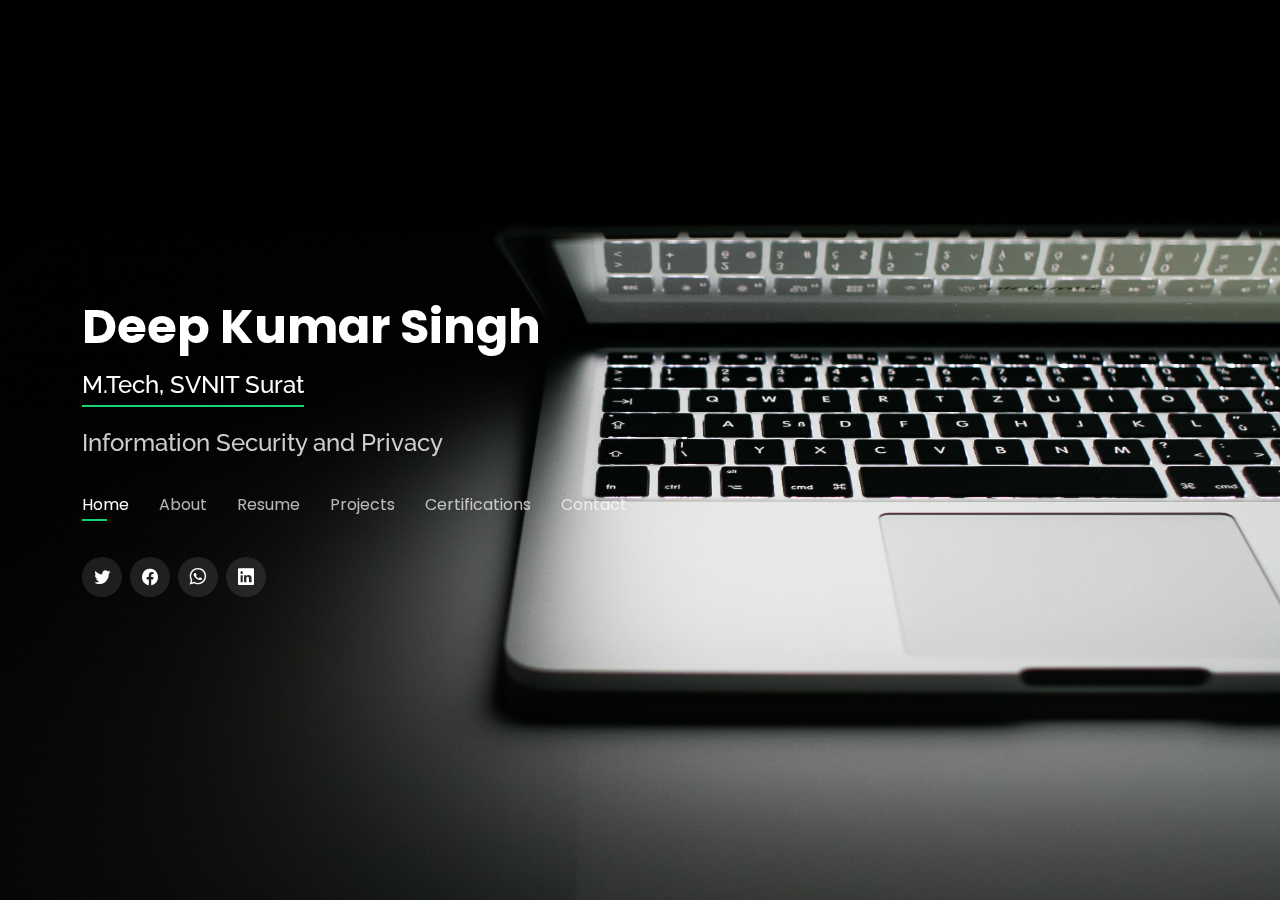
==== commit 485c80c8: "Update index.html" ====
--- a/index.html
+++ b/index.html
@@ -34,7 +34,816 @@
   <header id="header">
     <div class="container">
       <h1>
-        <a href="index.html"> ***THIS SITE IS UNDER MAINTAINCE*** </a>
-      </h1>
+        <a href="index.html"> Deep Kumar Singh </a>
+      </h1>      
+      <h2> 
+        <span> M.Tech, SVNIT Surat </span> <br> <br>
+        Information Security and Privacy 
+      </h2>
+
+      <!-- ======== Navbar Starts ======= -->
+      <nav id="navbar" class="navbar">
+        <ul>
+          <li><a class="nav-link active" href="#header">Home</a></li>
+          <li><a class="nav-link" href="#about">About</a></li>
+          <li><a class="nav-link" href="#resume">Resume</a></li>
+          <li><a class="nav-link" href="#portfolio">Projects</a></li>
+          <li><a class="nav-link" href="#services">Certifications</a></li>
+          <li><a class="nav-link" href="#contact">Contact</a></li>
+        </ul>
+        <i class="bi bi-list mobile-nav-toggle"></i>
+      </nav>
+      <!-- ======== Navbar Ends ======= -->
+
+      <!-- ======== Social Media Links Starts ======= -->
+      <div class="social-links">
+        <a target="_blank" href="https://twitter.com/Deep_kmrsingh" class="twitter"><i class="bi bi-twitter"></i></a>
+        <a target="_blank" href="https://www.facebook.com/people/Rockey-Mental/100054391650611" class="facebook"><i class="bi bi-facebook"></i></a>
+        <a target="_blank" href="https://wa.me/+918849741486" class="whatsapp"><i class="bi bi-whatsapp"></i></a>
+        <a target="_blank" href="https://www.linkedin.com/in/deep-kumar-singh-036a8b1a5" class="linkedin"><i class="bi bi-linkedin"></i></a>
+      </div>
+      <!-- ======== Social Media Links Ends ======= -->
+    </div>
+  </header>
+  <!-- ======== End of Header ======= -->
+
+
+  <!-- ======= Start of About Section ======= -->
+  <section id="about" class="about">
+    <!-- ======= Personal Deatils and Heading Start  ======= -->
+    <div class="about-me container">
+      <!-- ======= Page Heading Start  ======= -->
+      <div class="section-title">
+        <h2> About </h2>
+        <p> Learn more about me </p>
+      </div>
+      <!-- ======= Page Heading Ends  ======= -->
+
+      <!-- ======= Personal Details Start  ======= -->
+      <div class="row">
+        <!-- ======= For Profile Image ======= -->
+        <div class="col-lg-4" data-aos="fade-right">
+          <img style="border-radius: 50%;" src="assets/img/Profile Image.jpg" class="img-fluid" alt="Profile Picture">
+        </div>
+        <!-- ======= For Profile Image ======= -->
+
+        <!-- ======= About Me Starts ======= -->
+        <div class="col-lg-8 pt-4 pt-lg-0 content" data-aos="fade-left">
+          <h3> Engineering Graduate </h3>
+          <p class="fst-italic">
+            Currently I'm persuning my Master's Degree from Sardar Vallabhbhai 
+            National Institute of Technology, Surat in the field of Information Security and Privacy. 
+            My intrest goes in Algorithms and Data 
+            Structure, Operating Systems and Cyber 
+            Security. <br><br>
+            Favorite quote : "The change is temporary, but the changes are permanent."
+            <br><br>
+          </p>
+          <div class="row">
+            <div class="col-lg-6">
+              <ul>
+                <li> 
+                  <i class="bi bi-chevron-right"> </i> 
+                  <strong> Qualification: </strong> 
+                  <span> Bachelor's in Engineering </span> 
+                </li>
+                <li> 
+                  <i class="bi bi-chevron-right"> </i> 
+                  <strong> Email: </strong> 
+                  <span> <a target="_blank" href="https://mail.google.com/mail/u/1/?view=cm&fs=1&to=17it.deepkumarsingh@adit.ac.in&tf=1
+                    ">17it.deepkumarsingh@adit.ac.in</a></span> 
+                </li>                
+                <li> 
+                  <i class="bi bi-chevron-right"> </i> 
+                  <strong> City: </strong> 
+                  <span> Surat, Gujarat </span> 
+                </li>
+              </ul>
+            </div>
+            <div class="col-lg-6">
+              <ul>
+                <li> 
+                  <i class="bi bi-chevron-right"> </i> 
+                  <strong> Age: </strong> 
+                  <span> 23 </span> 
+                </li>
+                <li> 
+                  <i class="bi bi-chevron-right"> </i> 
+                  <strong> Phone: </strong> 
+                  <span> <a href="tel:8849741486"> +91 8849741486</a></span> 
+                </li>
+                <li> 
+                  <i class="bi bi-chevron-right"> </i> 
+                  <strong> Freelance: </strong> 
+                  <span> Currently not Available </span> 
+                </li>
+              </ul>
+            </div>
+          </div>
+
+          <hr>
+          <!-- ======= About Coding Profiles Start ======= -->
+          <h5> Coding Profiles: </h5> <br>
+          <div class="row">
+            <div class="col-lg-6">
+              <ul>
+                <li> 
+                  <i class="bi bi-chevron-right"> </i> 
+                  <a target="_blank" href="https://auth.geeksforgeeks.org/user/mentalrockey988/profile"> GeeksForGeeks </a> 
+                </li>
+                <li> 
+                  <i class="bi bi-chevron-right"> </i> 
+                  <a target="_blank" href="https://www.codechef.com/users/dksingh_123"> CodeChef </a> 
+                </li>                
+              </ul>
+            </div>
+            <div class="col-lg-6">
+              <ul>
+                <li> 
+                  <i class="bi bi-chevron-right"> </i> 
+                  <a target="_blank" href="https://github.com/dksnipper"> GitHub </a> 
+                </li>
+                <li> 
+                  <i class="bi bi-chevron-right"> </i> 
+                  <a target="_blank" href="https://www.hackerrank.com/deepadit27?hr_r=1"> HackerRank </a> 
+                </li>
+              </ul>
+            </div>
+          </div>
+          <!-- ======= About Coding Profiles Ends ======= -->
+
+          <hr>
+          <!-- ======= About Languages Known Start ======= -->
+          <h5> Languages Known: </h5> <br>
+          <div class="row">
+            <div class="col-lg-6">
+              <ul>
+                <li> 
+                  <i class="bi bi-chevron-right"> </i> 
+                  <strong> English </strong> 
+                  <span> : Professional Working Proficiency </span> 
+                </li>
+                <li> 
+                  <i class="bi bi-chevron-right"> </i> 
+                  <strong> Hindi </strong> 
+                  <span> : Mother Tounge </span> 
+                </li>                
+              </ul>
+            </div>
+            <div class="col-lg-6">
+              <ul>
+                <li> 
+                  <i class="bi bi-chevron-right"> </i> 
+                  <strong> Gujarati </strong> 
+                  <span> : Elementary Proficiency </span> 
+                </li>
+              </ul>
+            </div>
+          </div>
+          <!-- ======= About Languages Known Ends ======= -->
+        </div>
+        <!-- ======= About Me Ends ======= -->
+      </div>
+      <!-- ======= Personal Details Ends  ======= -->
+    </div>
+    <!-- ======= Personal Deatils and Heading Ends  ======= -->
+    
+    <!-- ======= Subjects Start  ======= -->
+    <div class="skills container">
+      <div class="section-title">
+        <h2> Interesting Subjects </h2>
+      </div>
+      <div class="row skills-content">
+        <!-- ======= Left Side Subjects Start ======= -->
+        <div class="col-lg-6">
+          <div class="progress">
+            <span class="skill"> Security and Privacy </span>
+            <div class="progress-bar-wrap">
+              <div class="progress-bar" role="progressbar" aria-valuenow="85" aria-valuemin="0" aria-valuemax="100"></div>
+            </div>
+          </div>
+          <div class="progress">
+            <span class="skill"> Data Structures &amp; Algorithms </span>
+            <div class="progress-bar-wrap">
+              <div class="progress-bar" role="progressbar" aria-valuenow="90" aria-valuemin="0" aria-valuemax="100"></div>
+            </div>
+          </div>
+          <div class="progress">
+            <span class="skill"> C++ & C Programming </span>
+            <div class="progress-bar-wrap">
+              <div class="progress-bar" role="progressbar" aria-valuenow="80" aria-valuemin="0" aria-valuemax="100"></div>
+            </div>
+          </div>
+          <div class="progress">
+            <span class="skill"> HTML &amp; Bootstrap </span>
+            <div class="progress-bar-wrap">
+              <div class="progress-bar" role="progressbar" aria-valuenow="85" aria-valuemin="0" aria-valuemax="100"></div>
+            </div>
+          </div>
+        </div>
+        <!-- ======= Left Side Skills Ends ======= -->
+        
+        <!-- ======= Right Side Skills Start ======= -->
+        <div class="col-lg-6">
+          <div class="progress">
+            <span class="skill"> Machine Learning </span>
+            <div class="progress-bar-wrap">
+              <div class="progress-bar" role="progressbar" aria-valuenow="90" aria-valuemin="0" aria-valuemax="100"></div>
+            </div>
+          </div>
+          <div class="progress">
+            <span class="skill"> OOPS concept </span>
+            <div class="progress-bar-wrap">
+              <div class="progress-bar" role="progressbar" aria-valuenow="87" aria-valuemin="0" aria-valuemax="100"></div>
+            </div>
+          </div>
+          <div class="progress">
+            <span class="skill"> Database Management </span>
+            <div class="progress-bar-wrap">
+              <div class="progress-bar" role="progressbar" aria-valuenow="80" aria-valuemin="0" aria-valuemax="100"></div>
+            </div>
+          </div>
+        </div>
+        <!-- ======= Right Side Skills Ends ======= -->
+      </div>
+    </div>
+    <!-- ======= Skills Ends  ======= -->
+
+    <!-- ======= Hobbies and Interests Start ======= -->
+    <div class="interests container">
+      <div class="section-title">
+        <h2> Hobbies &amp; Interests</h2>
+      </div>
+      <div class="row">
+        <div class="col-lg-3 col-md-4">
+          <div class="icon-box">
+            <i class="ri-dribbble-fill" style="color: #ffbb2c;"></i>
+            <h3> Sports &amp; Games </h3>
+          </div>
+        </div>
+        <div class="col-lg-3 col-md-4 mt-4 mt-md-0">
+          <div class="icon-box">
+            <i class="ri-disc-line" style="color: #5578ff;"></i>
+            <h3> Listening Music </h3>
+          </div>
+        </div>
+        <div class="col-lg-3 col-md-4 mt-4 mt-md-0">
+          <div class="icon-box">
+            <i class="bi bi-book-half" style="color: #e80368;"></i>
+            <h3> Reading Books </h3>
+          </div>
+        </div>
+        <div class="col-lg-3 col-md-4 mt-4 mt-lg-0">
+          <div class="icon-box">
+            <i class="ri-palette-line" style="color: #e361ff;"></i>
+            <h3> Sketching & Painting </h3>
+          </div>
+        </div>
+        <div class="col-lg-3 col-md-4 mt-4">
+          <div class="icon-box">
+            <i class="ri-chrome-line" style="color: #47aeff;"></i>
+            <h3> Browsing Internet </h3>
+          </div>
+        </div>
+      </div>
+    </div>
+    <!-- ======= Hobbies and Interests Ends ======= -->
+  </section>
+  <!-- ======= End of About Section ======= -->
+
+
+  <!-- ======= Resume Section Start ======= -->
+  <section id="resume" class="resume">
+    <div class="container">
+      <div class="section-title">
+        <h2> Resume </h2>
+        <p> 
+          Check My Resume
+          <a target="_blank" href="assets/doc/Resume.pdf">
+            <i class="ri-file-download-line"> Download </i>
+          </a> 
+        </p> 
+      </div>
+
+      <div class="row">
+        <!-- ======= Left Side Start ======= -->
+        <div class="col-lg-6">
+          <!-- ======= Left Item 1 Start ======= -->
+          <h3 class="resume-title"> Sumary </h3>
+          <div class="resume-item pb-0">
+            <h4> Deep Kumar Singh </h4>
+            <p>
+              <em>  
+                Innovative and deadline-driven Student Developer, currently 
+                developing only personal projects based on PHP, from initial concept to 
+                final product.
+              </em>
+            </p>
+            <p>
+              <ul>
+                <li> Surat, Gujarat </li>
+                <li> +91 8849741486 </li>
+                <li> 17it.deepkumarsingh@adit.ac.in </li>
+              </ul>
+            </p>
+          </div>
+          <!-- ======= Left Item 1 Ends ======= -->
+
+          <!-- ======= Left Item 2 Start ======= -->
+          <h3 class="resume-title"> Education </h3> 
+          <div class="resume-item">
+            <h4> Masters of Technology </h4>
+            <h5> 2023 - Present </h5>
+            <p>
+              <em>
+                Sardar Vallabhbhai National Institute of Technology
+              </em>
+            </p>
+            <p> 
+              <ul>
+                <li> Pursuing Master's Degree in Information Security and Privacy </li>
+                <li> Current CGPA :  </li>
+              </ul>
+            </p>
+          </div>
+          <div class="resume-item">
+            <h4> Bachelor of Engineering </h4>
+            <h5> 2017 - 2021 </h5>
+            <p>
+              <em>
+                A.D. Patel Institute of Technology
+              </em>
+            </p>
+            <p> 
+              <ul>
+                <li> Graduated in Information & Technology </li>
+                <li> Current CGPA : 8.59 </li>
+              </ul>
+            </p>
+          </div>
+          <div class="resume-item">
+            <h4> Schooling </h4>
+            <h5> 2005 - 2017 </h5>
+            <p>
+              <em>
+                Kendriya Vidyalaya
+              </em>
+            </p>
+            <p>
+              <ul>
+                <li> Completed my HSC with Physics, Chemistry, Mathematics and Biology along with Physical Education as an additional subject </li>
+                <li> Total Scoreed Percentage : 78.40% </li>
+              </ul>
+            </p>
+          </div>
+          <!-- ======= Left Item 2 Ends ======= -->
+
+          <!-- ======= Left Item 3 Start ======= -->
+          <h3> Achievements </h3>
+          <div class="resume-item">
+            <p>
+              <ul>
+                <li> Secured 1 rank in Discovery Challenge in our college organised by Scaler Academy at National Level. </li>
+                <li> Participated in green Olympiad and International Mathematics Olympiad. </li>
+                <li> Participated in National Children Science Congress. </li>
+                <li> Participated and represented Gujarat Technological University in AIU (All India University) nation level in Water Polo. </li>
+              </ul>
+            </p>
+          </div>
+          <!-- ======= Left Item 3 Ends ======= -->
+        </div>
+        <!-- ======= Left Side Ends ======= -->
+        
+        <!-- ======= Right Side Start ======= -->
+        <div class="col-lg-6">
+          <!-- ======= Right Item 1 Start ======= -->
+          <h3 class="resume-title"> Personal Projects </h3>
+          <div class="resume-item">
+            <h4> CrackIt </h4>
+            <h5> November 2020 - December 2020 </h5>
+          </div>
+          <div class="resume-item">
+            <h4> Virtual Card System </h4>
+            <h5> July 2020 - May 2021 </h5>
+          </div>
+          <div class="resume-item">
+            <h4> Hostel Management System </h4>
+            <h5> Feburary 2020 </h5>
+          </div>
+          <div class="resume-item">
+            <h4> System for communication between special people </h4>
+            <h5> September 2019 - October 2019 </h5>
+          </div>
+          <div class="resume-item">
+            <h4> Tatkal Reservation System </h4>
+            <h5> April 2018 - March 2020 </h5>
+          </div>
+          <!-- ======= Right Item 1 Ends ======= -->
+
+          <!-- ======= Right Item 2 Start ======= -->
+          <h3 class="resume-title"> Work Experience</h3>
+          <div class="resume-item">
+            <h4> Teaching Assistant </h4>
+            <h5> 2023 - Present </h5>
+            <p> 
+              <em> 
+                Sardar Vallabhbhai National Institute of Technology 
+              </em>
+            </p>
+            <p>
+              <ul>
+                <li> 
+                  Working as a Teaching Assistatin CSE Department of Sardar Vallabhbhai 
+                  National Institute of Technology. 
+                </li>
+              </ul>
+            </p>
+          </div>
+          <div class="resume-item">
+            <h4> Site Relaiablity Engineer </h4>
+            <h5> 2021 - 2022 </h5>
+            <p> 
+              <em> 
+                Crest Data Systems, Ahmedabad 
+              </em>
+            </p>
+            <p>
+              <ul>
+                <li> 
+                  Worked as a Site Relaiblity Engineer, in Crest Data Systems Private Limited,
+                  Ahmedabad. 
+                </li>
+              </ul>
+            </p>
+          </div>
+          <div class="resume-item">
+            <h4> TCS Campus Ambassador </h4>
+            <h5> May 2020 - 2021 </h5>
+            <p> 
+              <em> 
+                A.D. Patel Institute of Technology 
+              </em>
+            </p>
+            <p>
+              <ul>
+                <li> 
+                  Working as a team member of TCS Campus Ambassadors 
+                  and acting as a bridge between the collage students 
+                  and TCS Company in the Gujarat region 
+                </li>
+              </ul>
+            </p>
+          </div>
+          <div class="resume-item">
+            <h4> Student Training and Placement Coordinator </h4>
+            <h5> Feburary 2020 - 2021 </h5>
+            <p> 
+              <em> 
+                A.D. Patel Institute of Technology 
+              </em>
+            </p>
+            <p>
+              <ul>
+                <li> 
+                  Working as a Student TPC and acting as a bridge between the collage students,
+                  and different compnies which are intrested in campus drive in our collage 
+                </li>
+              </ul>
+            </p>
+          </div>
+          <!-- ======= Right Item 2 Ends ======= -->
+        </div>
+        <!-- ======= Right Side Ends ======= -->
+      </div>
+    </div>
+  </section>
+  <!-- ======= Resume Section Ends ======= -->
+
+
+<!-- ======= Project Section Start ======= -->
+<section id="portfolio" class="portfolio">
+  <div class="container">
+    <div class="section-title">
+      <p> Projects </p>
+    </div>
+    <div class="row">
+      <div class="col-lg-12 d-flex justify-content-center">
+        <ul id="portfolio-flters">
+          <li data-filter="*" class="filter-active"> All Projects </li>
+          <li data-filter=".filter-app"> Major Projects </li>
+          <li data-filter=".filter-web"> Minor Projects </li>
+        </ul>
+      </div>
+    </div>
+    <div class="row portfolio-container">
+      <div class="col-lg-4 col-md-6 portfolio-item filter-app">
+        <div class="portfolio-wrap">
+          <img src="assets/img/project/tatkal.webp" class="img-fluid" alt="Project Image">
+          <div class="portfolio-info">
+            <p> Tatkal Reservation System </p>
+            <div class="portfolio-links">
+              <a href="assets/img/project/tatkal.webp" data-gallery="portfolioGallery" class="portfolio-lightbox" title="Tatkal Reservation System"> <i class="bx bx-plus"> </i> </a>
+              <a href="assets/project/rms.html" data-gallery="portfolioDetailsGallery" data-glightbox="type: external" class="portfolio-details-lightbox" title="Portfolio Details"><i class="bx bx-link"></i></a>
+            </div>
+          </div>
+        </div>
+      </div>
+      <div class="col-lg-4 col-md-6 portfolio-item filter-web">
+        <div class="portfolio-wrap">
+          <img src="assets/img/project/c++.jpg" class="img-fluid" alt="Project Image">
+          <div class="portfolio-info">
+            <p> Creating Your First C++ Application </p>
+            <div class="portfolio-links">
+              <a href="assets/img/project/c++.jpg" data-gallery="portfolioGallery" class="portfolio-lightbox" title="Creating Your First C++ Application"><i class="bx bx-plus"></i></a>
+              <a href="assets/project/cpp.html" data-gallery="portfolioDetailsGallery" data-glightbox="type: external" class="portfolio-details-lightbox" title="Portfolio Details"><i class="bx bx-link"></i></a>
+            </div>
+          </div>
+        </div>
+      </div>
+      <div class="col-lg-4 col-md-6 portfolio-item filter-app">
+        <div class="portfolio-wrap">
+          <img src="assets/img/project/crackit.JPG" class="img-fluid" alt="Project Image">
+          <div class="portfolio-info">
+            <p> CrackIt </p>
+            <div class="portfolio-links">
+              <a href="assets/img/project/crackit.JPG" data-gallery="portfolioGallery" class="portfolio-lightbox" title="CrackIt"><i class="bx bx-plus"></i></a>
+              <a href="assets/project/crackit.html" data-gallery="portfolioDetailsGallery" data-glightbox="type: external" class="portfolio-details-lightbox" title="Portfolio Details"><i class="bx bx-link"></i></a>
+            </div>
+          </div>
+        </div>
+      </div>
+      <div class="col-lg-4 col-md-6 portfolio-item filter-web">
+        <div class="portfolio-wrap">
+          <img src="assets/img/project/wordpress.png" class="img-fluid" alt="Project Image">
+          <div class="portfolio-info">
+            <p> Build a Full Website using WordPress </p>
+            <div class="portfolio-links">
+              <a href="assets/img/project/wordpress.png" data-gallery="portfolioGallery" class="portfolio-lightbox" title="Build a Full Website using WordPress"><i class="bx bx-plus"></i></a>
+              <a href="assets/project/wordpress.html" data-gallery="portfolioDetailsGallery" data-glightbox="type: external" class="portfolio-details-lightbox" title="Portfolio Details"><i class="bx bx-link"></i></a>
+            </div>
+          </div>
+        </div>
+      </div>
+      <div class="col-lg-4 col-md-6 portfolio-item filter-app">
+        <div class="portfolio-wrap">
+          <img src="assets/img/project/hms.png" class="img-fluid" alt="Project Image">
+          <div class="portfolio-info">
+            <p> Hostel Management System </p>
+            <div class="portfolio-links">
+              <a href="assets/img/project/hms.png" data-gallery="portfolioGallery" class="portfolio-lightbox" title="Hostel Management System"><i class="bx bx-plus"></i></a>
+              <a href="assets/project/hms.html" data-gallery="portfolioDetailsGallery" data-glightbox="type: external" class="portfolio-details-lightbox" title="Portfolio Details"><i class="bx bx-link"></i></a>
+            </div>
+          </div>
+        </div>
+      </div>
+      <div class="col-lg-4 col-md-6 portfolio-item filter-web">
+        <div class="portfolio-wrap">
+          <img src="assets/img/project/android.png" class="img-fluid" alt="Project Image">
+          <div class="portfolio-info">
+            <p> Build an App in Android Studio using Activities </p>
+            <div class="portfolio-links">
+              <a href="assets/img/project/android.png" data-gallery="portfolioGallery" class="portfolio-lightbox" title="Build an App in Android Studio using Activities"><i class="bx bx-plus"></i></a>
+              <a href="assets/project/android.html" data-gallery="portfolioDetailsGallery" data-glightbox="type: external" class="portfolio-details-lightbox" title="Portfolio Details"><i class="bx bx-link"></i></a>
+            </div>
+          </div>
+        </div>
+      </div>
+      <div class="col-lg-4 col-md-6 portfolio-item filter-app">
+        <div class="portfolio-wrap">
+          <img src="assets/img/project/communication.webp" class="img-fluid" alt="Project Image">
+          <div class="portfolio-info">
+            <p> System for Communication between Special People </p>
+            <div class="portfolio-links">
+              <a href="assets/img/project/communication.webp" data-gallery="portfolioGallery" class="portfolio-lightbox" title="System for Communication between Special People"><i class="bx bx-plus"></i></a>
+              <a href="assets/project/system_for_communication.html" data-gallery="portfolioDetailsGallery" data-glightbox="type: external" class="portfolio-details-lightbox" title="Portfolio Details"><i class="bx bx-link"></i></a>
+            </div>
+          </div>
+        </div>
+      </div>
+      <div class="col-lg-4 col-md-6 portfolio-item filter-web">
+        <div class="portfolio-wrap">
+          <img src="assets/img/project/cshap.png" class="img-fluid" alt="Project Image">
+          <div class="portfolio-info">
+            <p> Learn to Code using C# on VS Code </p>
+            <div class="portfolio-links">
+              <a href="assets/img/project/cshap.png" data-gallery="portfolioGallery" class="portfolio-lightbox" title="Learn to Code using C# on VS Code"><i class="bx bx-plus"></i></a>
+              <a href="assets/project/vscode.html" data-gallery="portfolioDetailsGallery" data-glightbox="type: external" class="portfolio-details-lightbox" title="Portfolio Details"><i class="bx bx-link"></i></a>
+            </div>
+          </div>
+        </div>
+      </div>
+      <div class="col-lg-4 col-md-6 portfolio-item filter-app">
+        <div class="portfolio-wrap">
+          <img src="assets/img/project/vpay.jpeg" class="img-fluid" alt="Project Image">
+          <div class="portfolio-info">
+            <p> Virtual Card System </p>
+            <div class="portfolio-links">
+              <a href="assets/img/project/vpay.jpeg" data-gallery="portfolioGallery" class="portfolio-lightbox" title="Virtual Card System"><i class="bx bx-plus"></i></a>
+              <a href="assets/project/vpay.html" data-gallery="portfolioDetailsGallery" data-glightbox="type: external" class="portfolio-details-lightbox" title="Portfolio Details"><i class="bx bx-link"></i></a>
+            </div>
+          </div>
+        </div>
+      </div>
+    </div>
+  </div>
+</section>
+<!-- ======= Project Section Ends ======= -->
+
+
+  <!-- ======= Certification Section Start ======= -->
+  <section id="services" class="certifications">
+    <div class="container">
+      <div class="section-title">
+        <h2> My Certifications </h2>
+      </div>
+      <div class="row">
+        <div class="col-lg-4 col-md-6 d-flex align-items-stretch">
+          <div class="icon-box">
+            <div class="icon"> <i class="bx bx-folder"> </i> </div>
+            <h4> <a target="_blank" href="https://drive.google.com/drive/folders/1Dq80ybWC6Muxs8c6gYtTaBpC6ayoUVCu?usp=sharing"> Python </a> </h4>
+            <p> These are the certificates achived from different e-leraning portals in the subjects related to Python </p>
+          </div>
+        </div>
+        <div class="col-lg-4 col-md-6 d-flex align-items-stretch mt-4 mt-md-0">
+          <div class="icon-box">
+            <div class="icon"> <i class="bx bx-folder"> </i> </div>
+            <h4><a target="_blank" href="https://drive.google.com/drive/folders/13jBJwMz_5-MSLZIlN3Ba_8_s8q9WG72p?usp=sharing"> Computer &amp; Cyber Security </a> </h4>
+            <p> These are the certificates achived from different e-leraning portals in the subjects related to Security. </p>
+          </div>
+        </div>
+        <div class="col-lg-4 col-md-6 d-flex align-items-stretch mt-4 mt-lg-0">
+          <div class="icon-box">
+            <div class="icon"> <i class="bx bx-folder"> </i> </div>
+            <h4> <a target="_blank" href="https://drive.google.com/drive/folders/1vZVD8jLsAaGKNy3MDDFvWmfFmAMXUDuW?usp=sharing"> C &amp; C++ </a> </h4>
+            <p> These are the certificates achived from different e-leraning portals in the subjects related to C and C++ programming anguages </p>
+          </div>
+        </div>
+        <div class="col-lg-4 col-md-6 d-flex align-items-stretch mt-4">
+          <div class="icon-box">
+            <div class="icon"><i class="bx bx-folder"></i></div>
+            <h4><a target="_blank" href="https://drive.google.com/drive/folders/1UMwoJVwpCfdvJnrNWVSg2384gaSZVBOl?usp=sharing"> DataBase </a></h4>
+            <p> These are the certificates achived from different e-leraning portals in the subjects related to DBMS </p>
+          </div>
+        </div>
+        <div class="col-lg-4 col-md-6 d-flex align-items-stretch mt-4">
+          <div class="icon-box">
+            <div class="icon"><i class="bx bx-folder"></i></div>
+            <h4><a target="_blank" href="https://drive.google.com/drive/folders/1auJOYDjPIn_jnklnL_hA2xEXqyXPTl7x?usp=sharing"> Project Management </a></h4>
+            <p> These are the certificates achived from different e-leraning portals in the understanding of projects </p>
+          </div>
+        </div>
+        <div class="col-lg-4 col-md-6 d-flex align-items-stretch mt-4">
+          <div class="icon-box">
+            <div class="icon"><i class="bx bx-folder"></i></div>
+            <h4><a target="_blank" href="https://drive.google.com/drive/folders/1CSbbcwoZZfr6FjMAmpESegEPg5oVV1Ty?usp=sharing"> Advanced Data Science </a></h4>
+            <p> These are the certificates achived from different e-leraning portals in the subjects related to Data Science </p>
+          </div>
+        </div>
+        <div class="col-lg-4 col-md-6 d-flex align-items-stretch mt-4">
+          <div class="icon-box">
+            <div class="icon"><i class="bx bx-folder"></i></div>
+            <h4><a target="_blank" href="https://drive.google.com/drive/folders/1BE6AkiHAnKoLP1b4SB7uMeYmlHQXkCX2?usp=sharing"> Artificial Intelligence </a></h4>
+            <p> These are the certificates achived from different e-leraning portals in the subjects of Artificial Intelligence </p>
+          </div>
+        </div>
+        <div class="col-lg-4 col-md-6 d-flex align-items-stretch mt-4">
+          <div class="icon-box">
+            <div class="icon"><i class="bx bx-folder"></i></div>
+            <h4><a target="_blank" href="https://drive.google.com/drive/folders/1yGTfrEebapCr-hceokOTRsKFeV2EkxWb?usp=sharing"> Digital Marketing </a></h4>
+            <p> These are the certificates achived from Google Analytics Academy in the field of Digital Marketing </p>
+          </div>
+        </div>
+        <div class="col-lg-4 col-md-6 d-flex align-items-stretch mt-4">
+          <div class="icon-box">
+            <div class="icon"><i class="bx bx-folder"></i></div>
+            <h4><a target="_blank" href="https://drive.google.com/drive/folders/1Qlfy3lTcF0iwEvG5D9svE82indR-puhr?usp=sharing"> Big Data </a></h4>
+            <p> These are the certificates achived from different e-leraning portals in the subject of Big Data </p>
+          </div>
+        </div>
+        <div class="col-lg-4 col-md-6 d-flex align-items-stretch mt-4">
+          <div class="icon-box">
+            <div class="icon"><i class="bx bx-folder"></i></div>
+            <h4><a target="_blank" href="https://drive.google.com/drive/folders/1Gyx9YGjcYoQTFAWAxpOlFsVxq2hi5U09?usp=sharing"> JAVA </a></h4>
+            <p> These are the certificates achived from different e-leraning portals in the subjects related to JAVA </p>
+          </div>
+        </div>
+        <div class="col-lg-4 col-md-6 d-flex align-items-stretch mt-4">
+          <div class="icon-box">
+            <div class="icon"><i class="bx bx-folder"></i></div>
+            <h4><a target="_blank" href="https://drive.google.com/drive/folders/1lRsM2L2HPMBLHkBBNHFfwSH9rHHe3sh5?usp=sharing"> UNIX </a></h4>
+            <p> These are the certificates achived from different e-leraning portals in the subjects related to Unix </p>
+          </div>
+        </div>
+        <div class="col-lg-4 col-md-6 d-flex align-items-stretch mt-4">
+          <div class="icon-box">
+            <div class="icon"><i class="bx bx-folder"></i></div>
+            <h4><a target="_blank" href="https://drive.google.com/drive/folders/14FatooPuMSroUH4xkUsPk19ZSHmh_ChN?usp=sharing"> Blockchain </a></h4>
+            <p> These are the certificates achived from different e-leraning portals in the subjects related to Blockchain </p>
+          </div>
+        </div>
+        <div class="col-lg-4 col-md-6 d-flex align-items-stretch mt-4">
+          <div class="icon-box">
+            <div class="icon"><i class="bx bx-folder"></i></div>
+            <h4><a target="_blank" href="https://drive.google.com/drive/folders/1KkgLneqAyith7TZrF82EyvjNlEVgRmA0?usp=sharing"> Skill Development </a></h4>
+            <p> These are the certificates achived from different e-leraning portals in the different topics of Skill Development </p>
+          </div>
+        </div>
+        <div class="col-lg-4 col-md-6 d-flex align-items-stretch mt-4">
+          <div class="icon-box">
+            <div class="icon"><i class="bx bx-folder"></i></div>
+            <h4><a target="_blank" href="https://drive.google.com/drive/folders/1A4_TOQ6LjugtRN-MusKwIiTpjLt97p6A?usp=sharing"> Soft Skills </a></h4>
+            <p> These are the certificates achived from different e-leraning portals for enhancing the soft skills of a person </p>
+          </div>
+        </div>
+      </div>
+    </div>
+  </section>
+  <!-- ======= Certification Section End ======= -->
+
+
+  <!-- ======= Contact Section Start ======= -->
+  <section id="contact" class="contact">
+    <div class="container">
+      <div class="section-title">
+        <h2> Contact </h2>
+        <p> Contact Me </p>
+      </div>
+      <div class="row mt-2">
+        <div class="col-md-6 d-flex align-items-stretch">
+          <div class="info-box">
+            <i class="bx bx-map"></i>
+            <h3> My Address </h3>
+            <p> Shahjahanpur, Uttar Pradesh </p>
+          </div>
+        </div>
+        <div class="col-md-6 mt-4 mt-md-0 d-flex align-items-stretch">
+          <div class="info-box">
+            <i class="bx bx-share-alt"></i>
+            <h3> Social Profiles </h3>
+            <div class="social-links">
+              <a target="_blank" href="https://twitter.com/Deep_kmrsingh" class="twitter"><i class="bi bi-twitter"></i></a>
+              <a target="_blank" href="https://www.facebook.com/people/Rockey-Mental/100054391650611" class="facebook"><i class="bi bi-facebook"></i></a>
+              <a target="_blank" href="https://wa.me/+918849741486" class="whatsapp"><i class="bi bi-whatsapp"></i></a>
+              <a target="_blank" href="https://www.linkedin.com/in/deep-kumar-singh-036a8b1a5" class="linkedin"><i class="bi bi-linkedin"></i></a>
+            </div>
+          </div>
+        </div>
+        <div class="col-md-6 mt-4 d-flex align-items-stretch">
+          <div class="info-box">
+            <i class="bx bx-envelope"></i>
+            <h3> Mail me at </h3>
+            <a target="_blank" href="https://mail.google.com/mail/u/1/?view=cm&fs=1&to=17it.deepkumarsingh@adit.ac.in&tf=1
+                    ">17it.deepkumarsingh@adit.ac.in</a>
+          </div>
+        </div>
+        <div class="col-md-6 mt-4 d-flex align-items-stretch">
+          <div class="info-box">
+            <i class="bx bx-phone-call"></i>
+            <h3> Call Me </h3>
+            <a href="tel:8849741486"> +91 8849741486</a>
+          </div>
+        </div>
+      </div>
+      <form action="forms/contact.php" method="post" role="form" class="php-email-form mt-4">
+        <div class="row">
+          <div class="col-md-6 form-group">
+            <input type="text" name="name" class="form-control" id="name" placeholder="Your Name" required>
+          </div>
+          <div class="col-md-6 form-group mt-3 mt-md-0">
+            <input type="email" class="form-control" name="email" id="email" placeholder="Your Email" required>
+          </div>
+        </div>
+        <div class="form-group mt-3">
+          <input type="text" class="form-control" name="subject" id="subject" placeholder="Subject" required>
+        </div>
+        <div class="form-group mt-3">
+          <textarea class="form-control" name="message" rows="5" placeholder="Message" required></textarea>
+        </div>
+        <div class="my-3">
+          <div class="loading"> Loading </div>
+          <div class="error-message"></div>
+          <div class="sent-message"> Your message has been sent. Thank you! </div>
+        </div>
+        <div class="text-center"><button type="submit"> Send Message </button></div>
+      </form>
+    </div>
+  </section>
+  <!-- ======= Contact Section Ends ======= -->
+
+
+  <!-- ======= Vendor JS Files Starts ======= -->
+  <script src="assets/vendor/bootstrap/js/bootstrap.bundle.min.js"></script>
+  <script src="assets/vendor/glightbox/js/glightbox.min.js"></script>
+  <script src="assets/vendor/isotope-layout/isotope.pkgd.min.js"></script>
+  <script src="assets/vendor/php-email-form/validate.js"></script>
+  <script src="assets/vendor/purecounter/purecounter.js"></script>
+  <script src="assets/vendor/swiper/swiper-bundle.min.js"></script>
+  <script src="assets/vendor/waypoints/noframework.waypoints.js"></script>
+  <!-- ======= Vendor JS Files Ends ======= -->
+
+  <!-- ======= Main JS File Start ======= -->
+  <script src="assets/js/main.js"> </script>
+  <!-- ======= Main JS File Ends ======= -->
+
 </body>
 </html>
